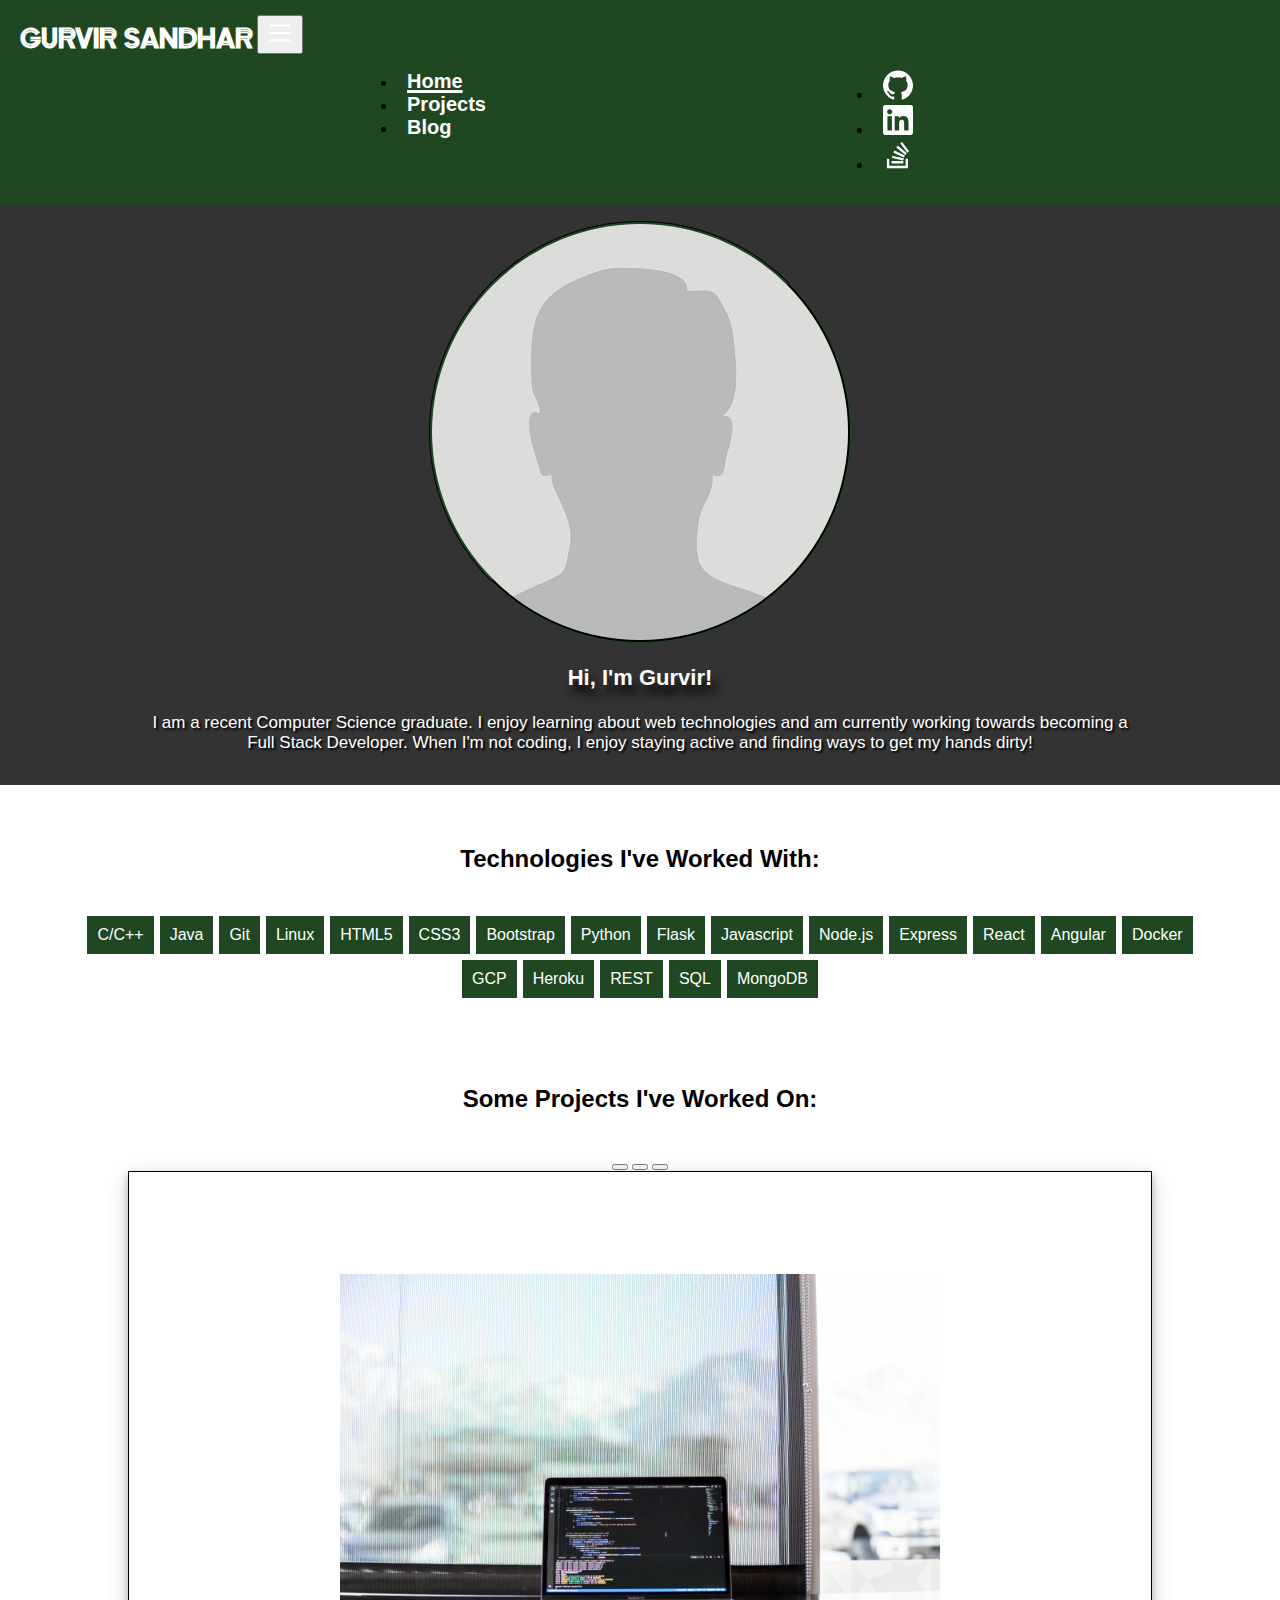
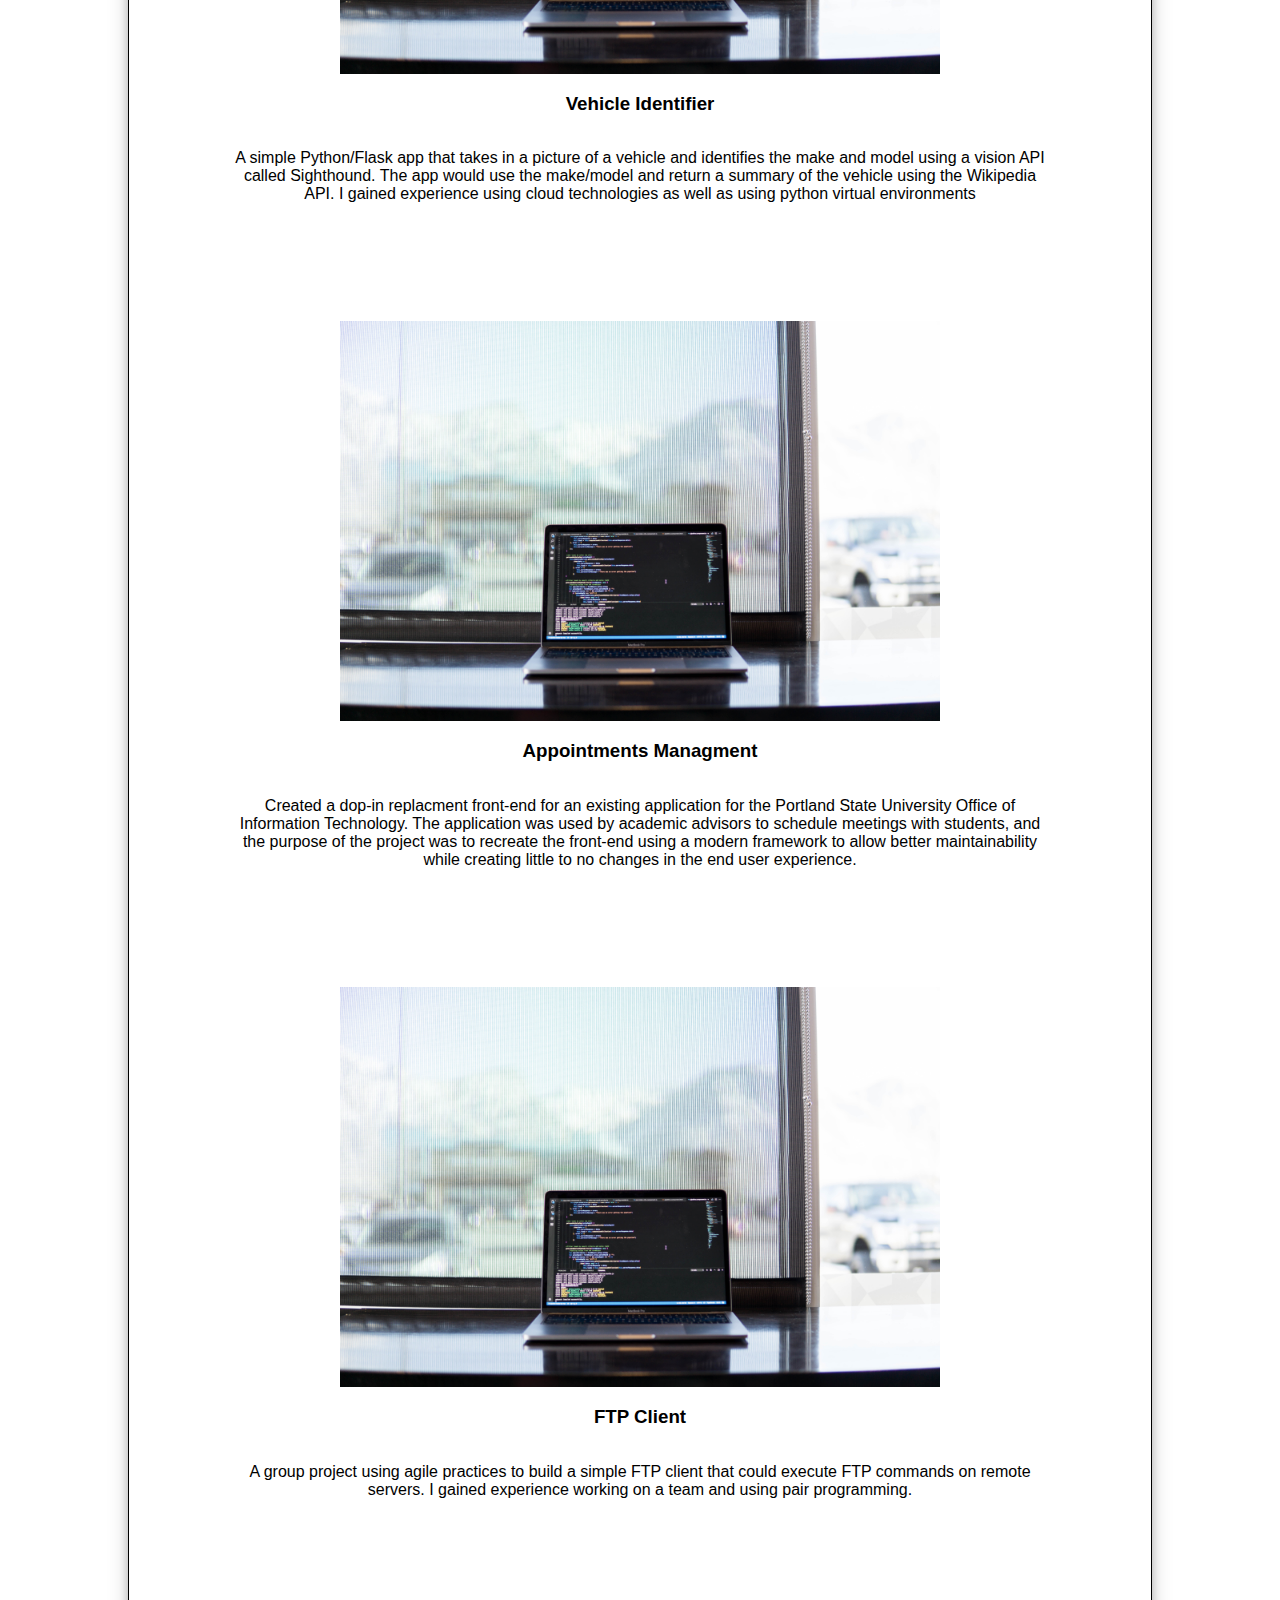
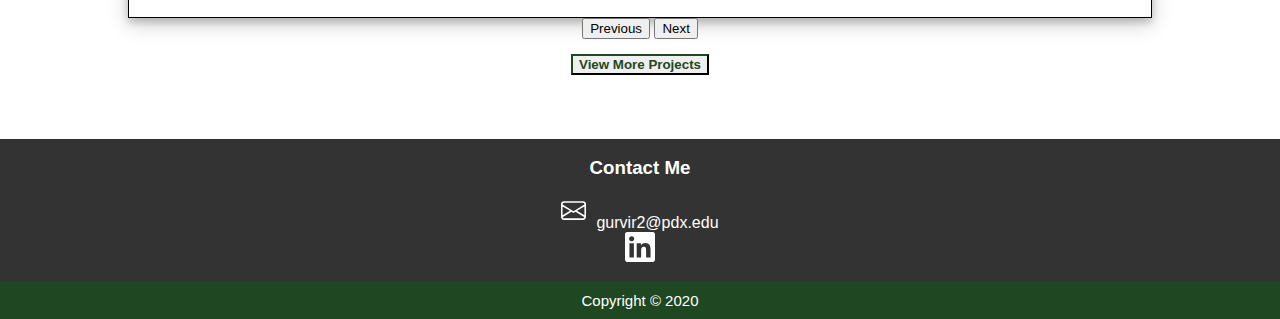
==== index.html @ d4942143 "added placeholder to blog, re-added project link but made it jump to projects section instead of hav" ====
<!DOCTYPE html>
<html lang="en">
<head>
    <meta charset="UTF-8">
    <meta http-equiv="X-UA-Compatible" content="IE=edge">
    <meta name="viewport" content="width=device-width, initial-scale=1.0">
    <link href="https://cdn.jsdelivr.net/npm/bootstrap@5.0.2/dist/css/bootstrap.min.css" rel="stylesheet" integrity="sha384-EVSTQN3/azprG1Anm3QDgpJLIm9Nao0Yz1ztcQTwFspd3yD65VohhpuuCOmLASjC" crossorigin="anonymous">
    <link rel="preconnect" href="https://fonts.googleapis.com">
    <link rel="preconnect" href="https://fonts.gstatic.com" crossorigin>
    <link href="https://fonts.googleapis.com/css2?family=Zen+Tokyo+Zoo&display=swap" rel="stylesheet"> 
    <link rel="shortcut icon" type="image/png" href="images/flavicon.png"/>
    <link href="styles.css" rel="stylesheet">
    <title>Gurvir's Portfolio</title>
</head>
<body>
    <header id="navbar-container">
        <nav class="navbar navbar-expand-md">
            <a class="navbar-brand" id="brand">GURVIR SANDHAR</a>
            <button
                class="navbar-toggler"
                type="button"
                data-bs-toggle="collapse"
                data-bs-target="#toggleMobileMenu"
                aria-controls="toggleMobileMenu"
                aria-expanded="false"
                aria-label="Toggle Navigation"
            >
                <span class="navbar-toggler-icon">
                    <svg xmlns="http://www.w3.org/2000/svg" width="30" height="30" fill="currentColor" class="bi bi-list" viewBox="0 0 16 16">
                        <path fill-rule="evenodd" d="M2.5 12a.5.5 0 0 1 .5-.5h10a.5.5 0 0 1 0 1H3a.5.5 0 0 1-.5-.5zm0-4a.5.5 0 0 1 .5-.5h10a.5.5 0 0 1 0 1H3a.5.5 0 0 1-.5-.5zm0-4a.5.5 0 0 1 .5-.5h10a.5.5 0 0 1 0 1H3a.5.5 0 0 1-.5-.5z"/>
                    </svg>
                </span>
            </button>
            <div class="collapse navbar-collapse ul-container" id="toggleMobileMenu">
                <ul class="navbar-nav text-center">
                    <li>
                        <a class="nav-link" style="text-decoration: underline; text-decoration-thickness: 3px;" href="index.html">Home</a>
                    </li>
                    <li>
                        <a class="nav-link" href="#jumpToProjects">Projects</a>
                    </li>
                    <li>
                        <a class="nav-link" href="blog.html">Blog</a>
                    </li>
                </ul>
                <ul class="navbar-nav text-center logos">
                    <li>
                        <a href="http://github.com/gurvir-sandhar" target="_blank">
                            <img src="images/github.svg" onmouseover="this.src='images/github-hover.svg';" onmouseout="this.src='images/github.svg';" alt="github logo" height="30" width="30" title="Github: gurvir-sandhar">
                        </a>
                    </li>
                    <li>
                        <a href="http://linkedin.com/in/gurvir-sandhar-12a7a48a" target="_blank">
                            <img src="images/linkedin.svg" onmouseover="this.src='images/linkedin-hover.svg';" onmouseout="this.src='images/linkedin.svg';" alt="linkedin logo" height="30" width="30" title="LinkedIn: gurvir-sandhar-12a7a48a">
                        </a>
                    </li>
                    <li>
                        <a href="https://stackoverflow.com/users/13662310/rivrug" target="_blank">
                            <img src="images/stackoverflow.svg" onmouseover="this.src='images/stackoverflow-hover.svg';" onmouseout="this.src='images/stackoverflow.svg';" alt="stackoverflow logo" height="30" width="30" title="StackOverflow: users/13662310/rivrug">
                        </a>
                    </li>
                </ul>
            </div>
        </nav>
    </header>
    <section class="about">
        <div class="about-container">
            <img id="pfp" src="images/temp.jpg" class="img-fluid" alt="Picture of myself">
        <div class="bio">
            <p class="p1">Hi, I'm Gurvir!</p>
            <p class="p2">I am a recent Computer Science graduate. 
            I enjoy learning about web technologies and am currently working towards becoming a Full Stack Developer.
            When I'm not coding, I enjoy staying active and finding ways to get my hands dirty!
            </p>
        </div>
        </div>
    </section>
    <section class="tech">
        <h2 class="section-title">Technologies I've Worked With:</h2>
        <div class="tech-container">
            <div>C/C++</div>
            <div>Java</div>
            <div>Git</div>
            <div>Linux</div>
            <div>HTML5</div>
            <div>CSS3</div>
            <div>Bootstrap</div>
            <div>Python</div>
            <div>Flask</div>
            <div>Javascript</div>
            <div>Node.js</div>
            <div>Express</div>
            <div>React</div>
            <div>Angular</div>
            <div>Docker</div>
            <div>GCP</div>
            <div>Heroku</div>
            <div>REST</div>
            <div>SQL</div>
            <div>MongoDB</div>
        </div>
    </section>
    <section class="projects">
        <a id="jumpToProjects"></a>
        <h2 class="section-title">Some Projects I've Worked On:</h2>
        <div id="project-carousel" class="carousel carousel-dark slide" data-interval="false">
            <div class="carousel-indicators">
                <button type="button" data-bs-target="project-carousel" data-bs-slide-to="0" class="active" aria-current="true" aria-label="Project 1"></button>
                <button type="button" data-bs-target="project-carousel" data-bs-slide-to="1" aria-label="Project 2"></button>
                <button type="button" data-bs-target="project-carousel" data-bs-slide-to="2" aria-label="Project 3"></button>
            </div>
            <div class="carousel-inner">
                <div class="carousel-item active">
                    <div class="carousel-project">
                        <img src="images/maxwell-nelson-taiuG8CPKAQ-unsplash.jpg" class="img-fluid" width="600" height="400" alt="...">
                        <h3>Vehicle Identifier</h3>
                        <p>A simple Python/Flask app that takes in a picture of a vehicle and identifies the make and model using
                            a vision API called Sighthound. The app would use the make/model and return a summary of the vehicle using
                            the Wikipedia API. I gained experience using cloud technologies as well as using python virtual environments
                        </p>
                    </div>
                </div>
                <div class="carousel-item">
                    <div class="carousel-project">
                        <img src="images/maxwell-nelson-taiuG8CPKAQ-unsplash.jpg" class="img-fluid" width="600" height="400" alt="...">
                        <h3>Appointments Managment</h3>
                        <p>Created a dop-in replacment front-end for an existing application for the Portland State University Office of Information
                            Technology. The application was used by academic advisors to schedule meetings with students, and
                            the purpose of the project was to recreate the front-end using a modern framework to allow better maintainability while creating little to no changes
                            in the end user experience.
                        </p>
                    </div>
                </div>
                <div class="carousel-item">
                    <div class="carousel-project">
                        <img src="images/maxwell-nelson-taiuG8CPKAQ-unsplash.jpg" class="img-fluid" width="600" height="400" alt="...">
                        <h3>FTP Client</h3>
                        <p>A group project using agile practices to build a simple FTP client that could execute FTP commands on remote
                            servers. I gained experience working on a team and using pair programming.
                        </p>
                    </div>
                </div>
            </div>
            <button class="carousel-control-prev" type="button" data-bs-target="#project-carousel" data-bs-slide="prev">
                <span class="carousel-control-prev-icon" aria-hidden="true"></span>
                <span class="visually-hidden">Previous</span>
            </button>
            <button class="carousel-control-next" type="button" data-bs-target="#project-carousel" data-bs-slide="next">
                <span class="carousel-control-next-icon" aria-hidden="true"></span>
                <span class="visually-hidden">Next</span>
            </button>
        </div>
        <button type="button" class="btn btn-light"><a href="projects.html">View More Projects</a></button>
    </section>
    <section class="contact">
        <h3>Contact Me</h3>
        <div class="email">
            <svg xmlns="http://www.w3.org/2000/svg" width="25" height="25" fill="currentColor" class="bi bi-envelope" viewBox="0 0 16 16">
                <path d="M0 4a2 2 0 0 1 2-2h12a2 2 0 0 1 2 2v8a2 2 0 0 1-2 2H2a2 2 0 0 1-2-2V4zm2-1a1 1 0 0 0-1 1v.217l7 4.2 7-4.2V4a1 1 0 0 0-1-1H2zm13 2.383-4.758 2.855L15 11.114v-5.73zm-.034 6.878L9.271 8.82 8 9.583 6.728 8.82l-5.694 3.44A1 1 0 0 0 2 13h12a1 1 0 0 0 .966-.739zM1 11.114l4.758-2.876L1 5.383v5.73z"/>
            </svg>
            <p>gurvir2@pdx.edu</p>
        </div>
        <a href="http://linkedin.com/in/gurvir-sandhar-12a7a48a" target="_blank">
            <img src="images/linkedin.svg" onmouseover="this.src='images/linkedin-hover.svg';" onmouseout="this.src='images/linkedin.svg';" alt="linkedin logo" height="30" width="30" title="LinkedIn: gurvir-sandhar-12a7a48a">
        </a>

    </section>
    <section class="footer">
        <p>Copyright &copy 2020</p>
    </section>
    
    <script src="https://cdn.jsdelivr.net/npm/bootstrap@5.0.2/dist/js/bootstrap.bundle.min.js" integrity="sha384-MrcW6ZMFYlzcLA8Nl+NtUVF0sA7MsXsP1UyJoMp4YLEuNSfAP+JcXn/tWtIaxVXM" crossorigin="anonymous"></script>
</body>
</html>
---- styles.css ----
* {
    font-family: 'Open Sans', 'Helvetica Neue', sans-serif;
}

body {
    margin: 0;
}

/*---------------------NavBar---------------------*/
#navbar-container {
    background-color: #1f4722;
    padding: 5px 20px;
}

#brand {
    font-family: 'Zen Tokyo Zoo', cursive;
    font-size: 24px;
    font-weight: bold;
    color: white;
    margin: 0;
    padding: 0;
}

.navbar {
    padding: 10px 0px;
}

.navbar a {
    color: white;
    font-size: 20px;
    font-weight: bold;
    padding: 0px 10px;
    text-decoration: none;
}

.navbar a:hover, .navbar a:active, .navbar a:focus {
    color: gray;
}

.navbar-toggler-icon {
    color: white;
}

.navbar-toggler-icon:hover {
    color: gray
}

.navbar-toggler:focus,
.navbar-toggler:active,
.navbar-toggler-icon:focus {
    border: none;
    outline: none;
    box-shadow: none;
}

.ul-container {
    display: flex;
    flex-direction: column;
}

.logos {
    flex-direction: row;
}

/*---------------------About---------------------*/
.about, .contact {
    background-color: rgba(0,0,0, 80%);
}

.about img {
    border-radius: 50%;
    border-color: #1f4722;
    border-style: groove;
}

.about-container {
    display: flex;
    flex-direction: column;
    flex-wrap: wrap;
    justify-content: center;
    align-items: center;
    color: white;
    margin: 0% 10%;
    padding: 15px;
    text-align: center;
}

.p1 {
    font-size: 22px;
    font-weight: bold;
    text-shadow: 5px 10px 8px black;
}

.p2 {
    font-size: 17px;
    text-shadow: 2px 2px 2px black;
}


/*-----------------------Tech-----------------------*/
.section-title {
    text-align: center;
    font-weight: bold;
    padding-bottom: 20px;
}

.tech-container {
    display: flex;
    flex-flow: row wrap;
    justify-content: center;
    padding: 0px 70px;
    
}

.tech-container div{
    background-color: #1f4722;
    color: white;
    padding: 10px;
    border-style: solid;
    border-color: white
}

.tech-container div:hover {
    color: gray;
}

.tech {
    padding-top: 40px;
}

/*---------------------Projects---------------------*/
.projects{
    padding: 5% 10%;
    text-align: center;
}
.carousel-inner {
    border: solid thin black;
    box-shadow: 0 4px 8px 0 rgba(0, 0, 0, 0.2), 0 6px 20px 0 rgba(0, 0, 0, 0.19);
}

.carousel-project {
    margin: 10%;
    display: flex;
    flex-direction: column;
    text-align: center;
    justify-content: center;
    align-items: center;
}

.btn-light {
    border-color: #1f4722;
    align-items: center;
    color:#1f4722;
    font-weight: bold;
    margin-top: 15px;
}

.btn-light a {
    color:#1f4722;
    text-decoration: none;
}

/*---------------------Footer---------------------*/
.bi-envelope {
    color: white;
    margin-right: 10px;
}

.contact * {
    color: white;
}

.contact {
    display: flex;
    flex-direction: column;
    justify-content: center;
    align-items: center;
}

.contact a {
    margin-bottom: 16px;
}

.email {
    display: flex;
    flex-direction: row;
}

.email p {
    margin-bottom: 0;
}

.footer {
    display: flex;
    justify-content: center;
    align-items: center;
    color: white;
    background-color: #1f4722;
    bottom: 0;   
}

.footer p {
    font-size: 15px;
    margin: 10px;
}



/*---------------------MediaQueries---------------------*/
@media screen and (max-width: 400px) {
    body {
        min-width: 400px;
    }
}

@media screen and (min-width: 768px) {
    .ul-container {
        flex-direction: row;
        justify-content: space-evenly;
    }
}
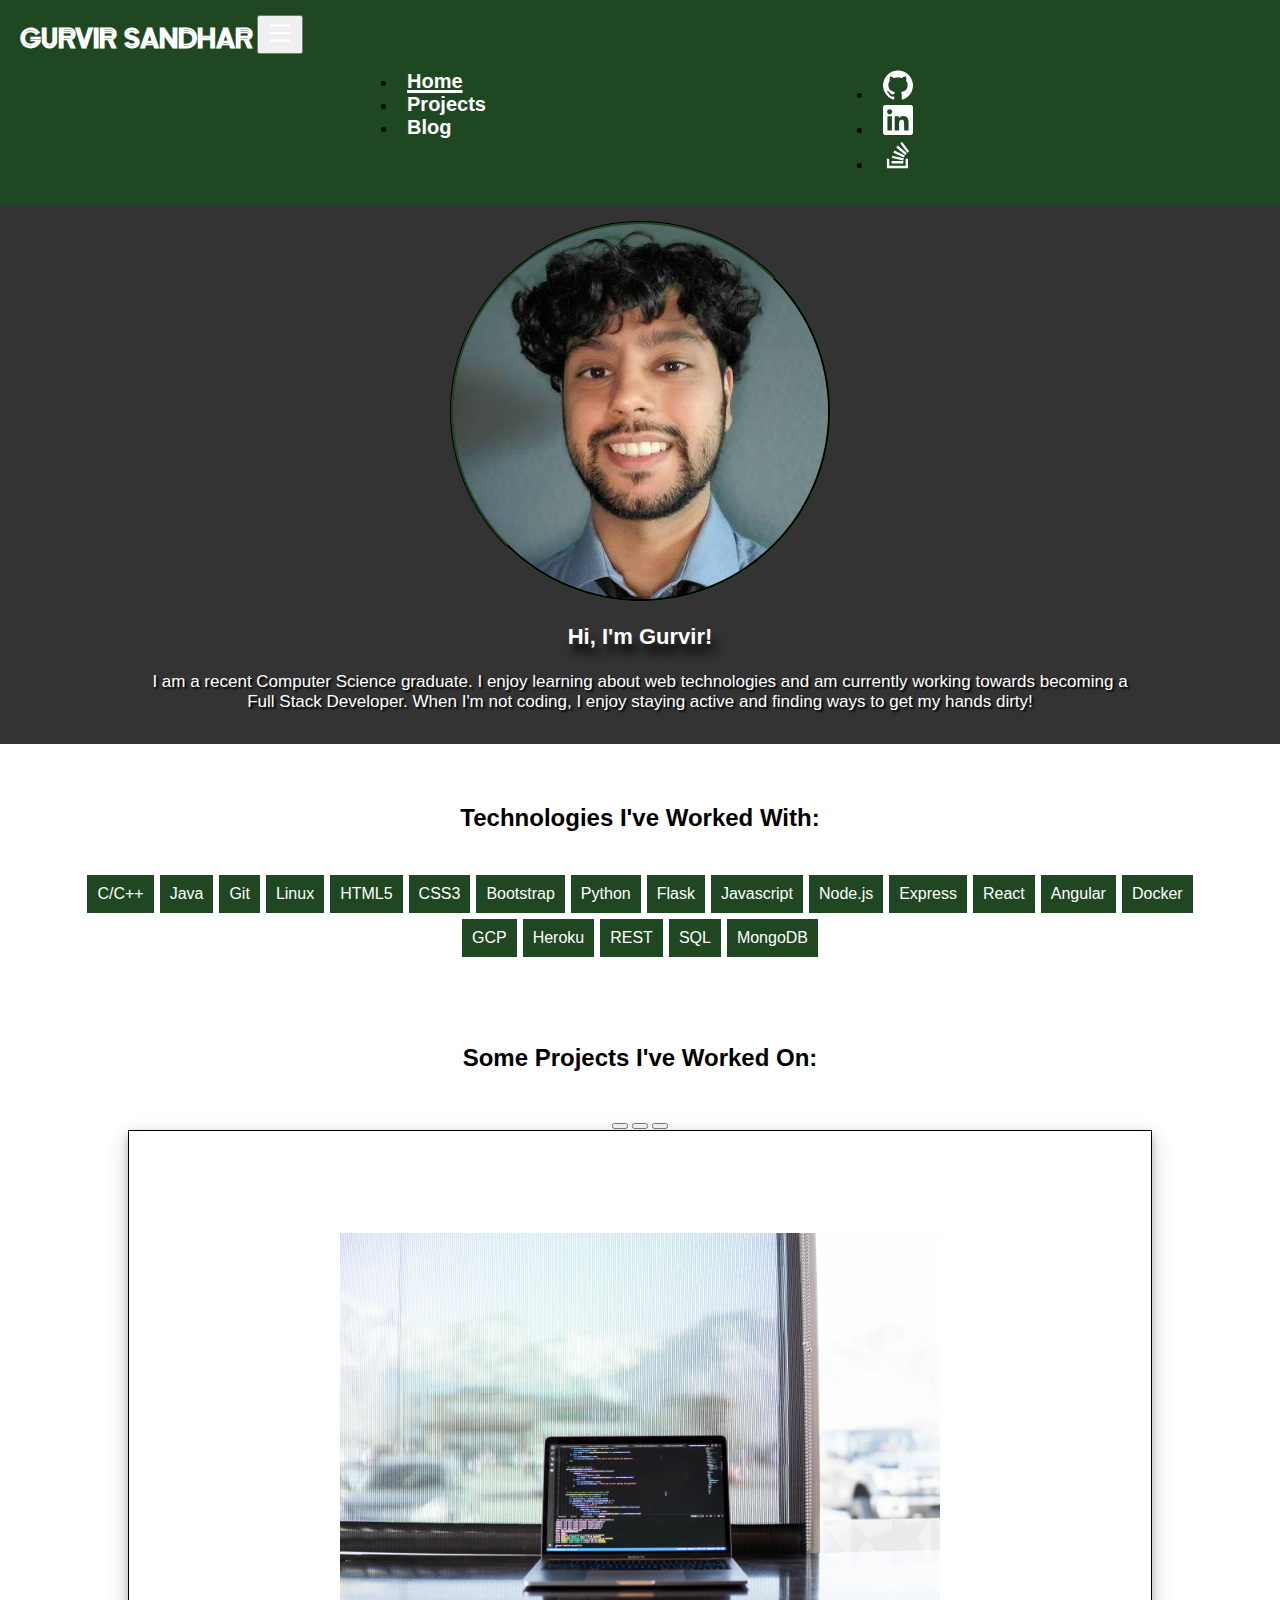
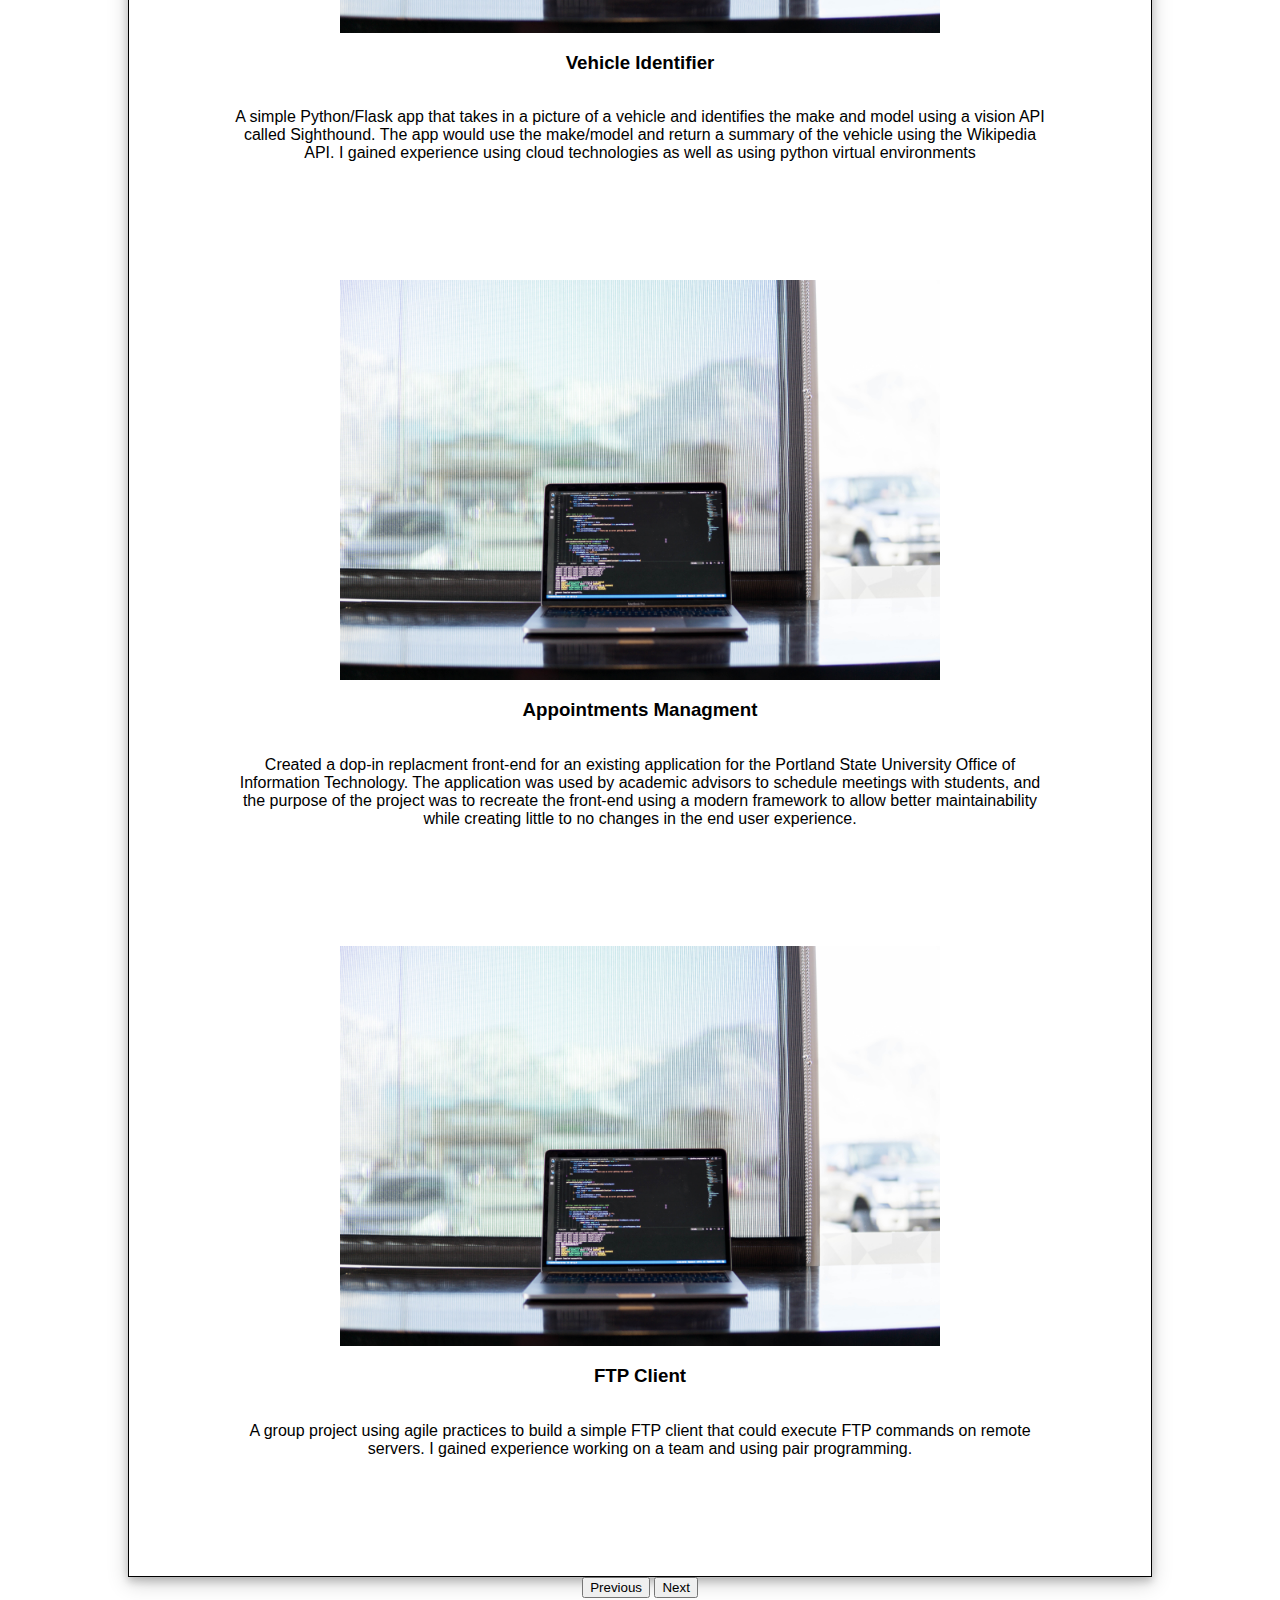
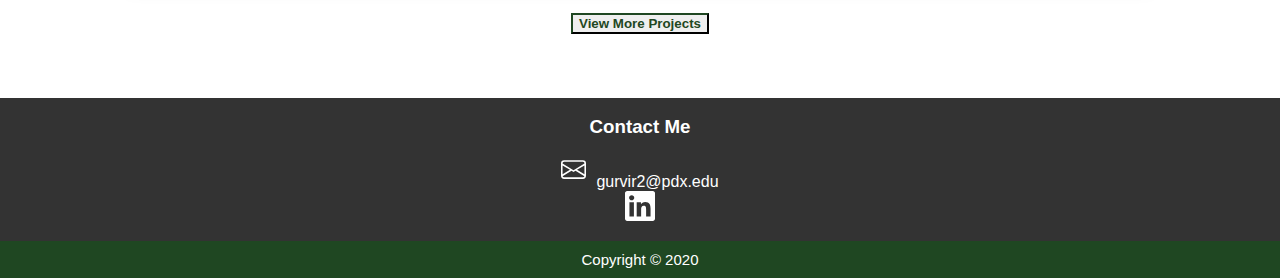
==== commit 119b2b52: "fixed project button and pfp link" ====
--- a/index.html
+++ b/index.html
@@ -65,7 +65,7 @@
     </header>
     <section class="about">
         <div class="about-container">
-            <img id="pfp" src="images/temp.jpg" class="img-fluid" alt="Picture of myself">
+            <img id="pfp" src="images/pfp.jpg" class="img-fluid" alt="Picture of myself">
         <div class="bio">
             <p class="p1">Hi, I'm Gurvir!</p>
             <p class="p2">I am a recent Computer Science graduate. 
@@ -150,7 +150,7 @@
                 <span class="visually-hidden">Next</span>
             </button>
         </div>
-        <button type="button" class="btn btn-light"><a href="projects.html">View More Projects</a></button>
+        <button type="button" class="btn btn-light"><a href="https://github.com/Gurvir-Sandhar?tab=repositories">View More Projects</a></button>
     </section>
     <section class="contact">
         <h3>Contact Me</h3>
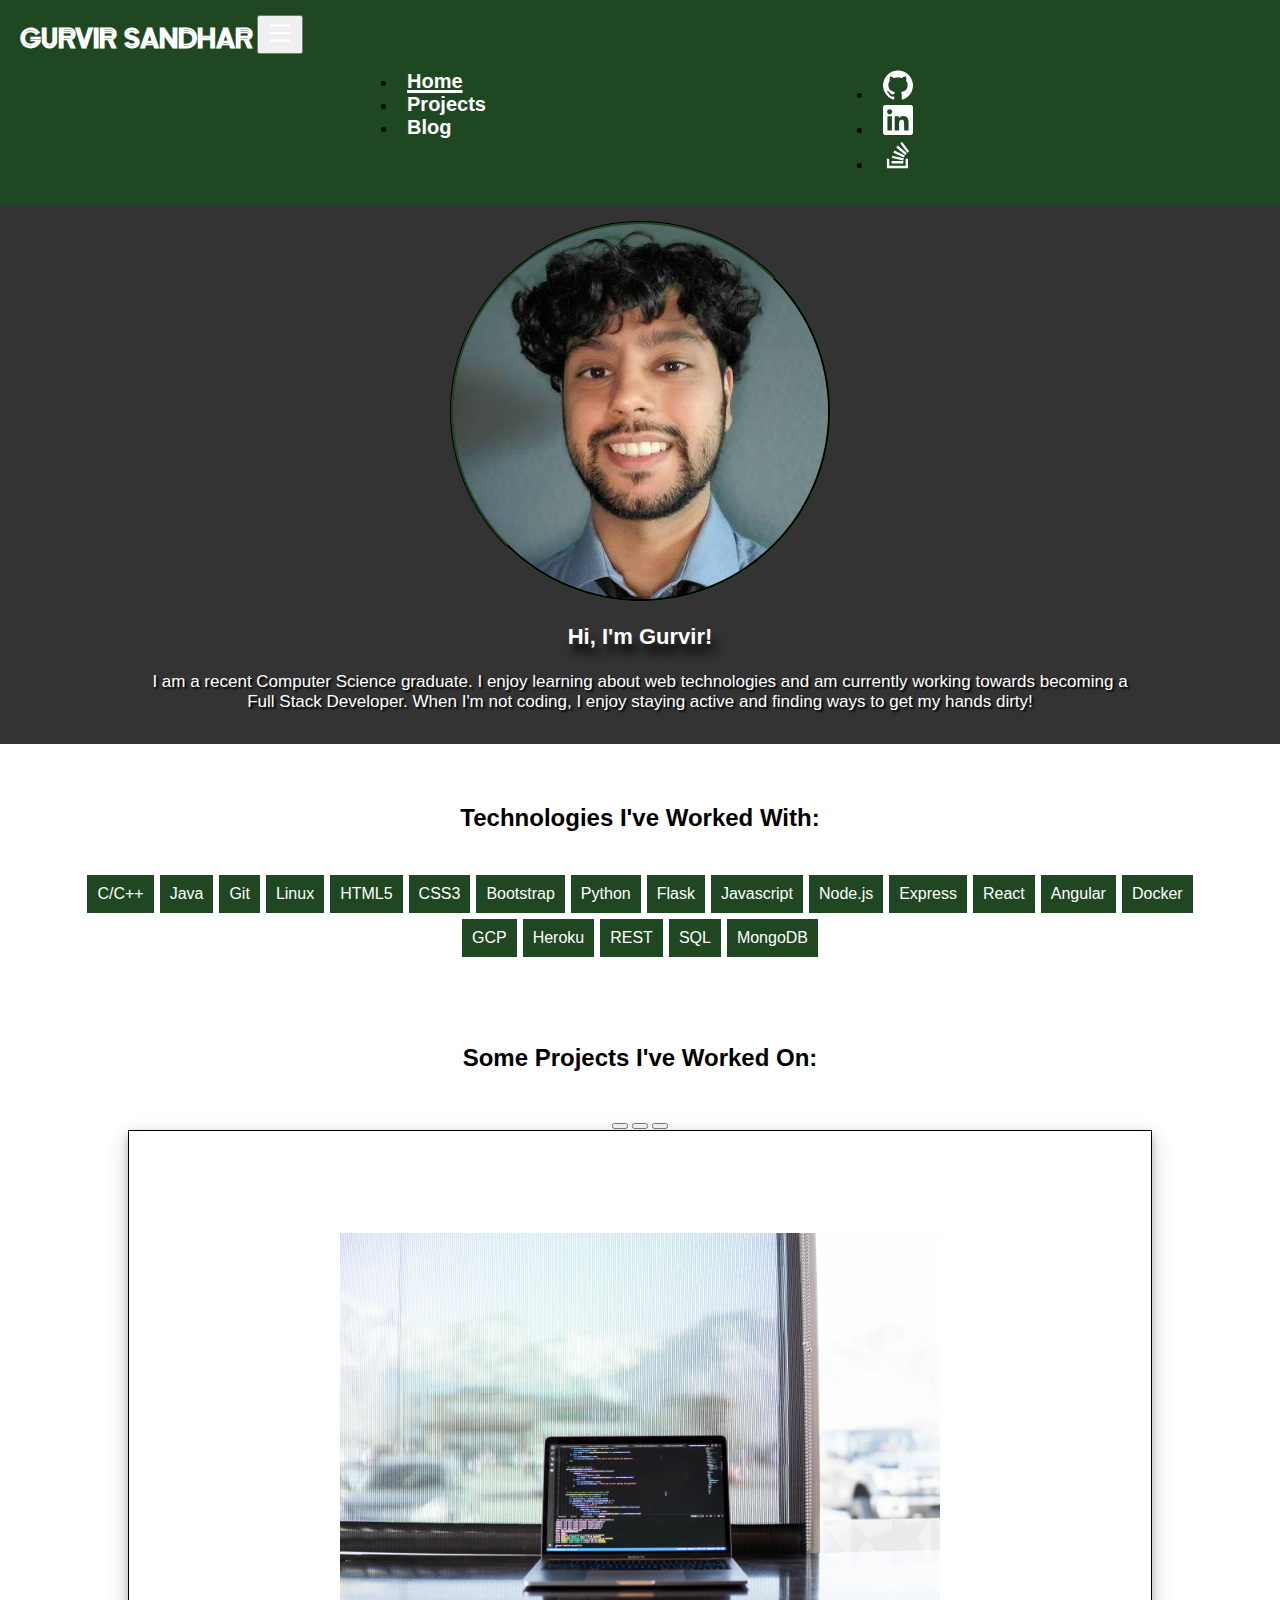
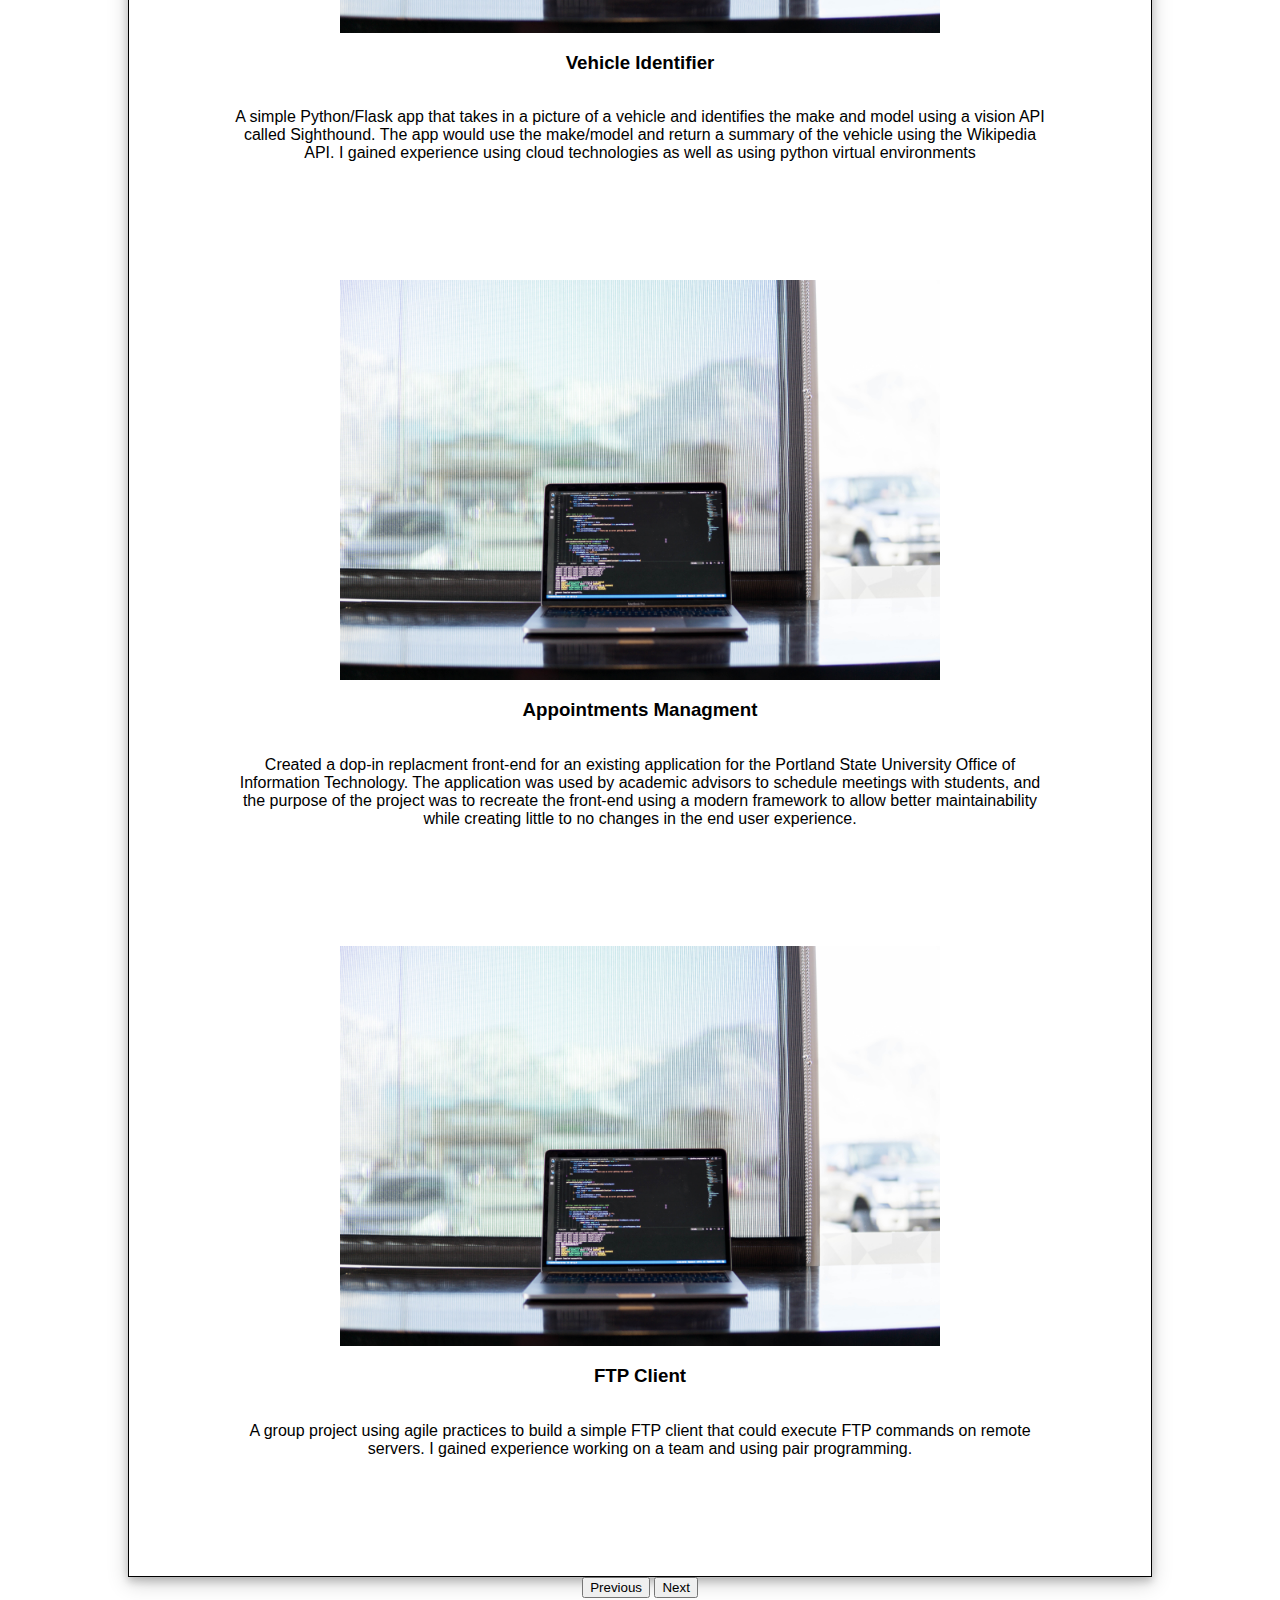
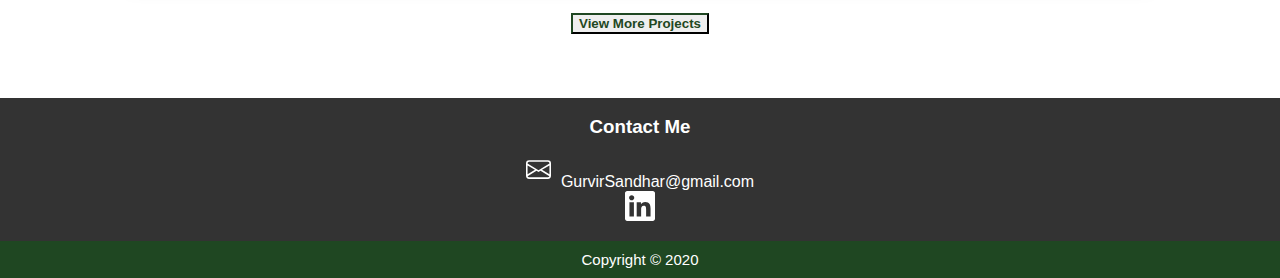
==== commit d127a088: "changed email" ====
--- a/index.html
+++ b/index.html
@@ -158,7 +158,7 @@
             <svg xmlns="http://www.w3.org/2000/svg" width="25" height="25" fill="currentColor" class="bi bi-envelope" viewBox="0 0 16 16">
                 <path d="M0 4a2 2 0 0 1 2-2h12a2 2 0 0 1 2 2v8a2 2 0 0 1-2 2H2a2 2 0 0 1-2-2V4zm2-1a1 1 0 0 0-1 1v.217l7 4.2 7-4.2V4a1 1 0 0 0-1-1H2zm13 2.383-4.758 2.855L15 11.114v-5.73zm-.034 6.878L9.271 8.82 8 9.583 6.728 8.82l-5.694 3.44A1 1 0 0 0 2 13h12a1 1 0 0 0 .966-.739zM1 11.114l4.758-2.876L1 5.383v5.73z"/>
             </svg>
-            <p>gurvir2@pdx.edu</p>
+            <p>GurvirSandhar@gmail.com</p>
         </div>
         <a href="http://linkedin.com/in/gurvir-sandhar-12a7a48a" target="_blank">
             <img src="images/linkedin.svg" onmouseover="this.src='images/linkedin-hover.svg';" onmouseout="this.src='images/linkedin.svg';" alt="linkedin logo" height="30" width="30" title="LinkedIn: gurvir-sandhar-12a7a48a">
@@ -171,4 +171,4 @@
     
     <script src="https://cdn.jsdelivr.net/npm/bootstrap@5.0.2/dist/js/bootstrap.bundle.min.js" integrity="sha384-MrcW6ZMFYlzcLA8Nl+NtUVF0sA7MsXsP1UyJoMp4YLEuNSfAP+JcXn/tWtIaxVXM" crossorigin="anonymous"></script>
 </body>
-</html>+</html>
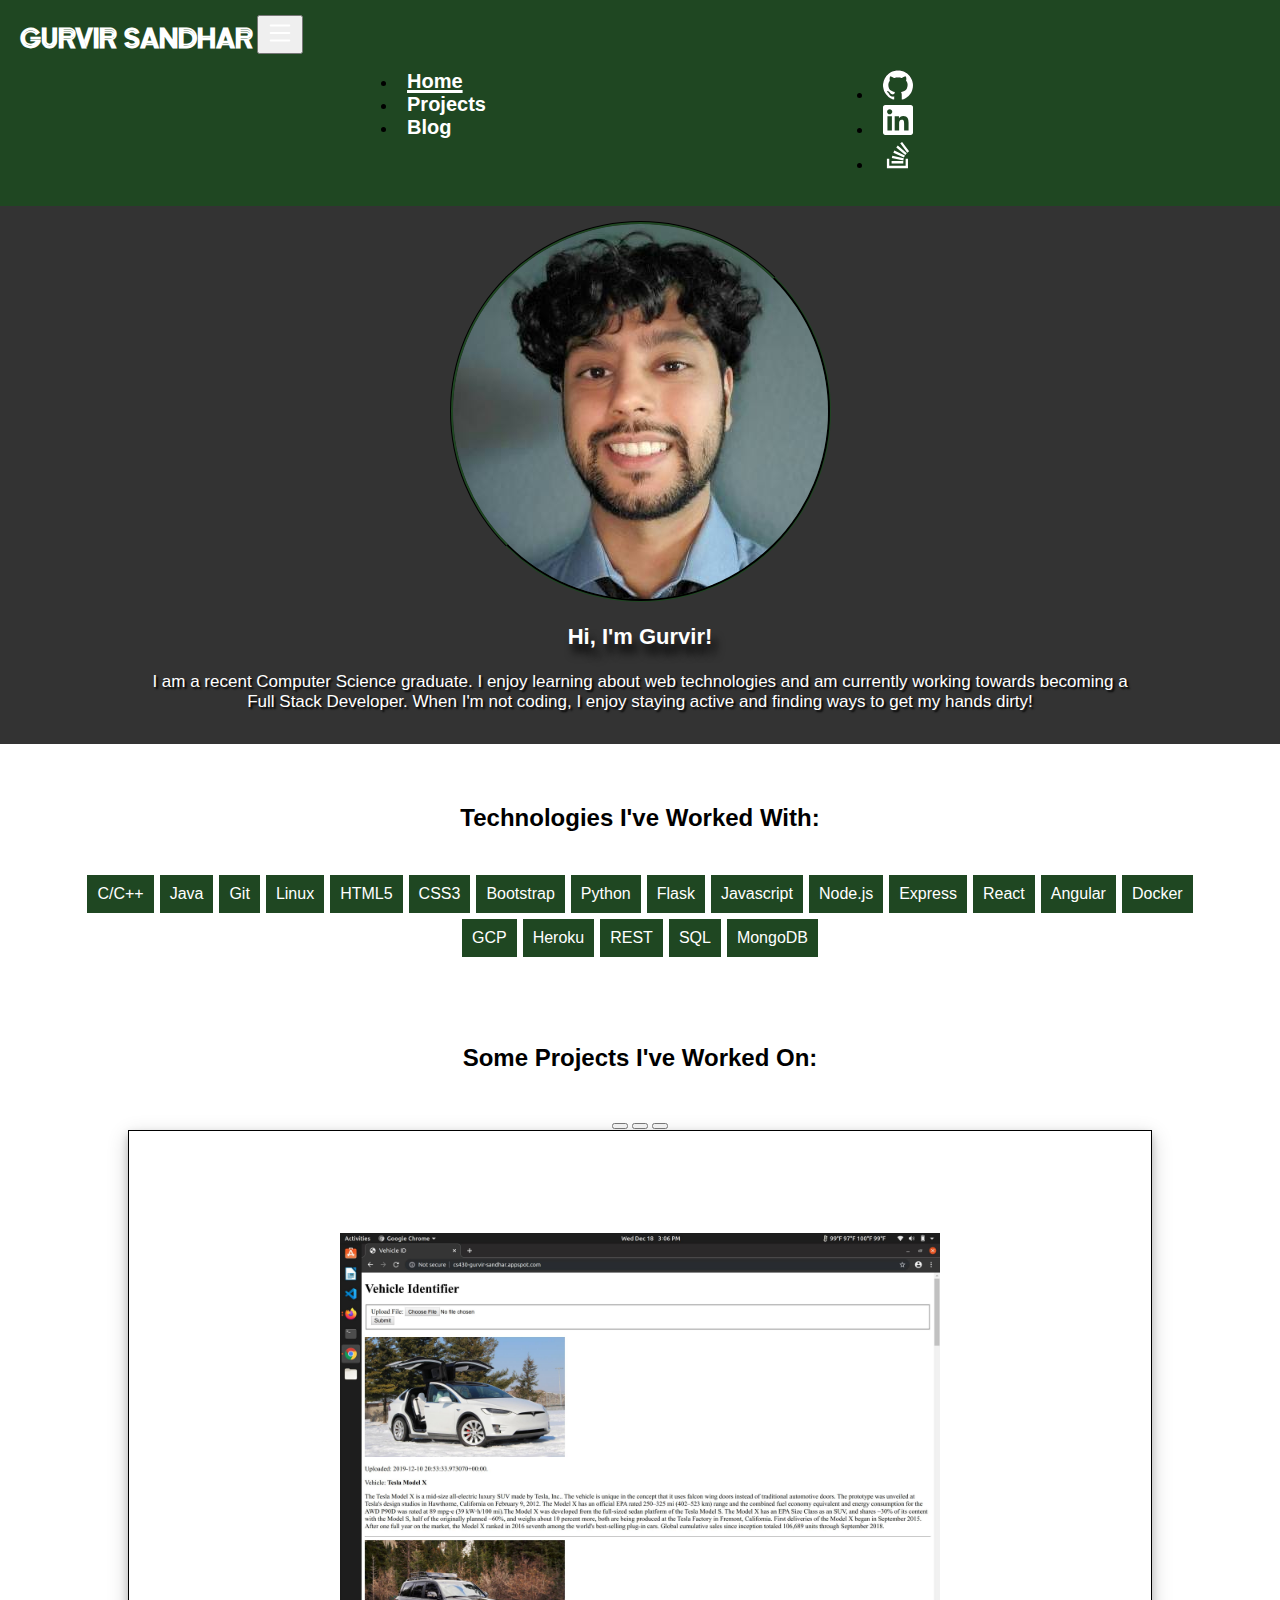
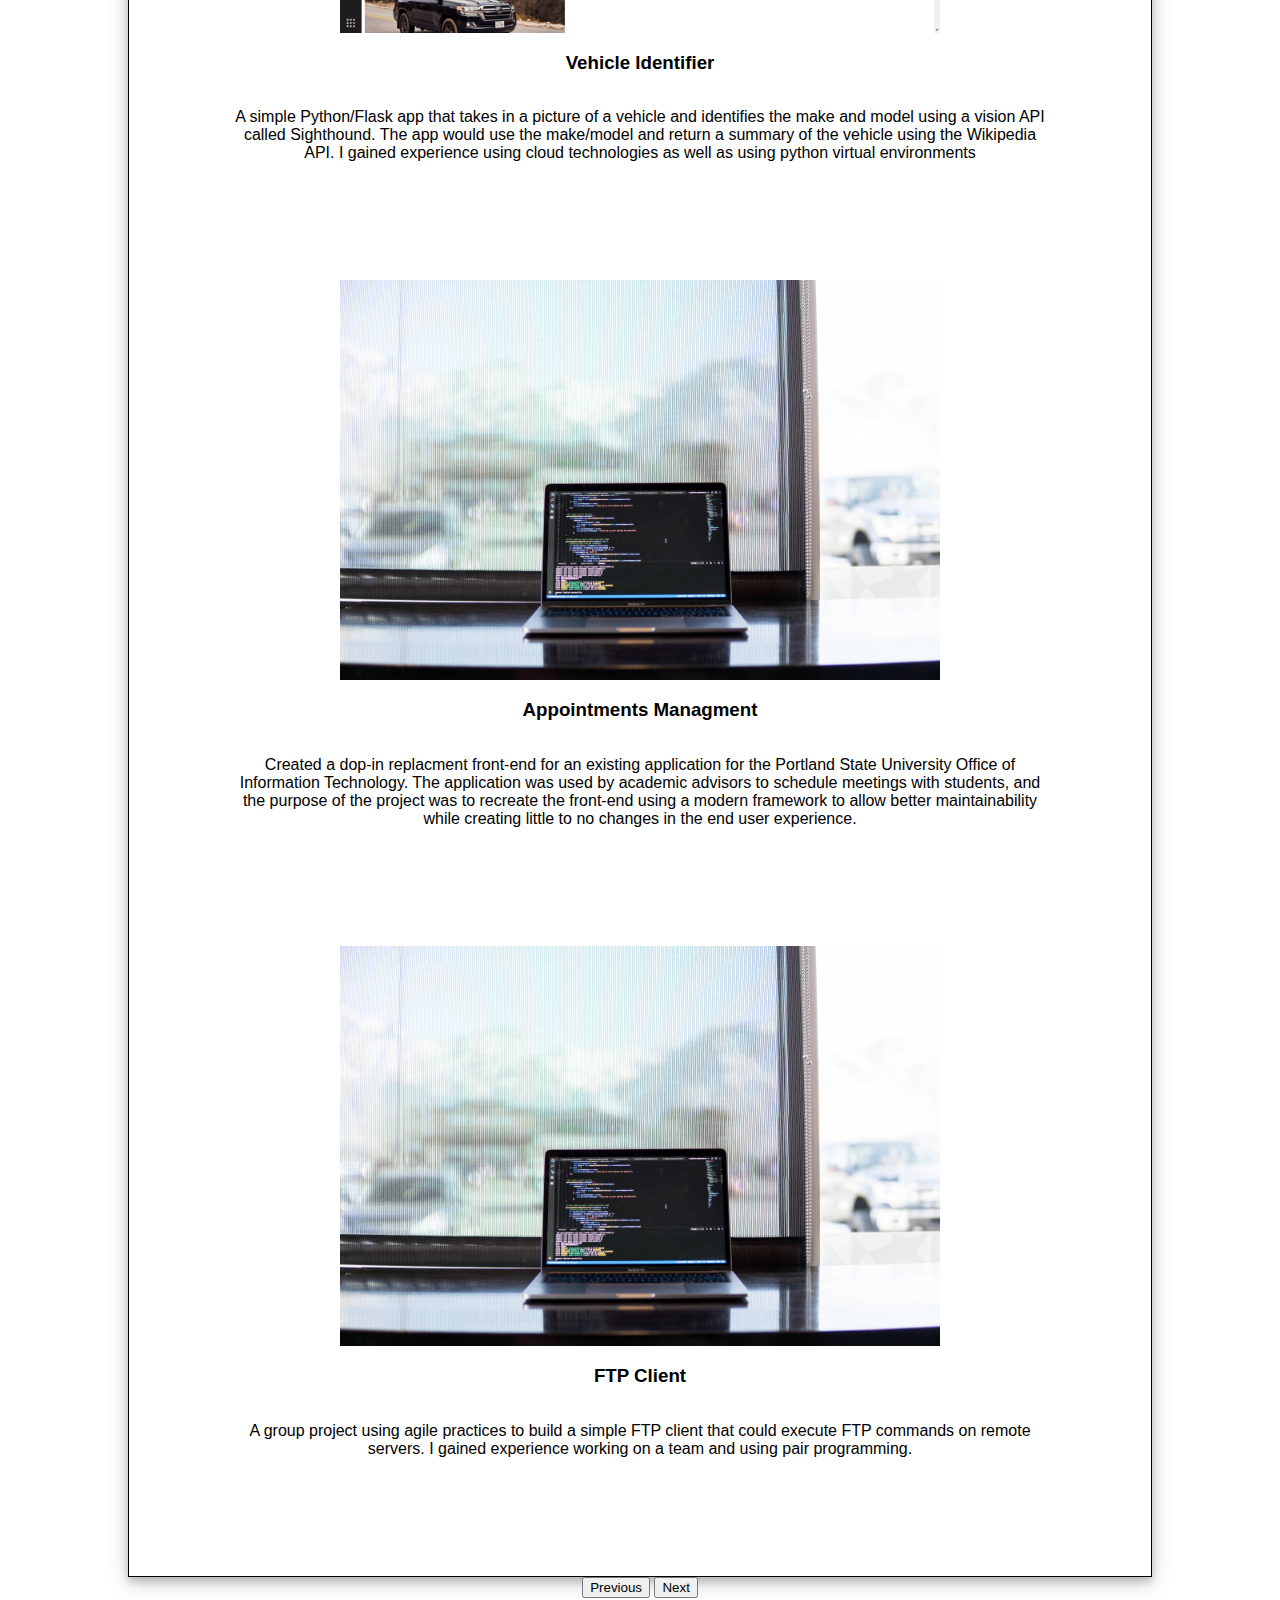
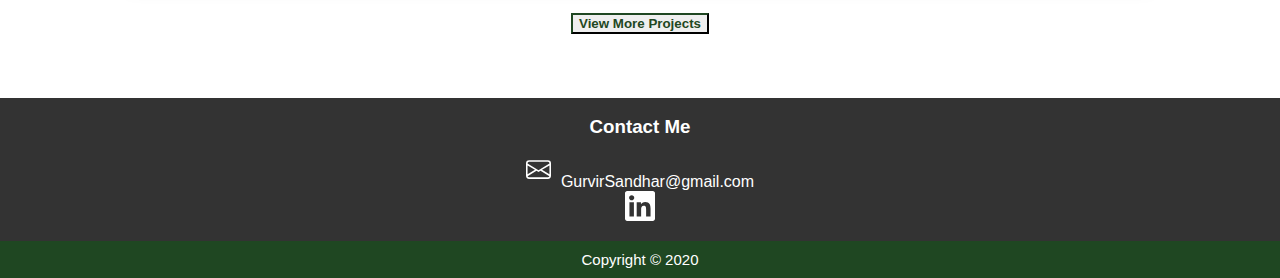
==== commit 22688131: "updated vehicleID pic" ====
--- a/index.html
+++ b/index.html
@@ -112,7 +112,7 @@
             <div class="carousel-inner">
                 <div class="carousel-item active">
                     <div class="carousel-project">
-                        <img src="images/maxwell-nelson-taiuG8CPKAQ-unsplash.jpg" class="img-fluid" width="600" height="400" alt="...">
+                        <img src="images/vehicleID.jpg" class="img-fluid" width="600" height="400" alt="...">
                         <h3>Vehicle Identifier</h3>
                         <p>A simple Python/Flask app that takes in a picture of a vehicle and identifies the make and model using
                             a vision API called Sighthound. The app would use the make/model and return a summary of the vehicle using
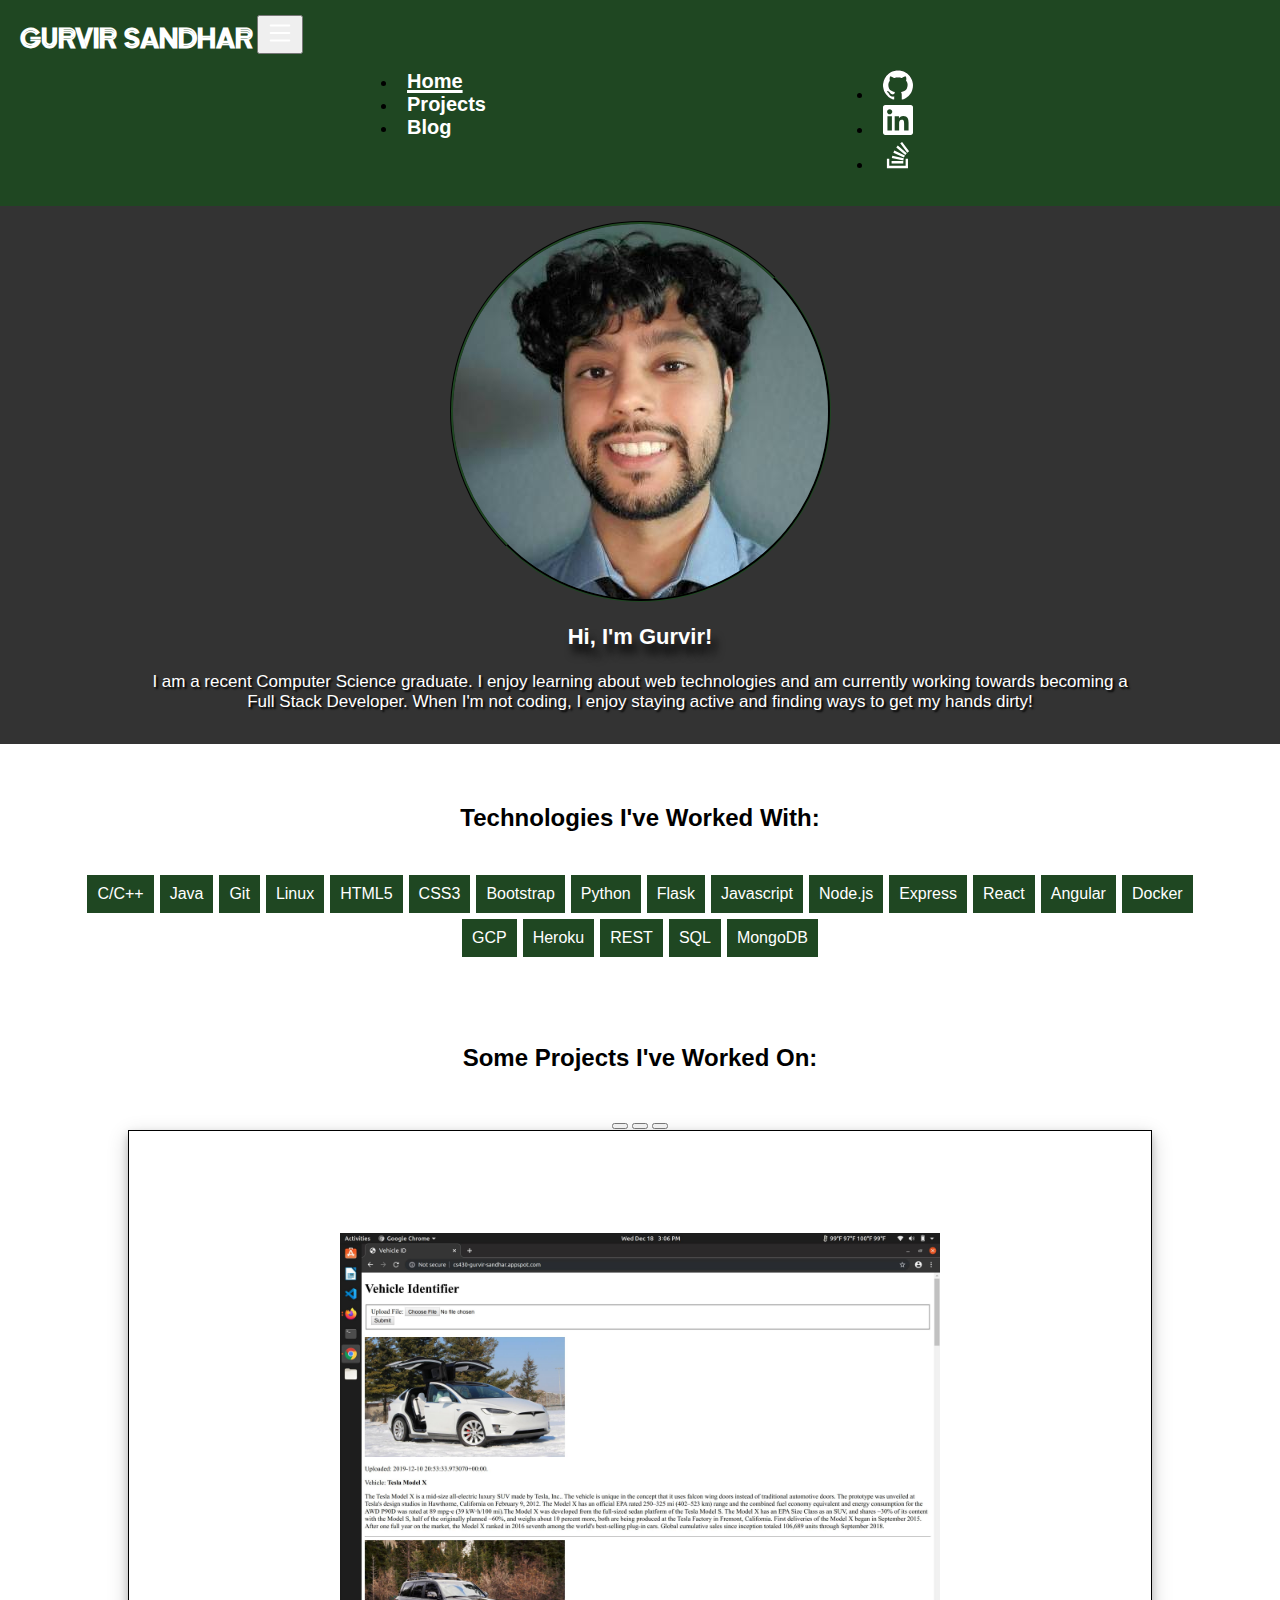
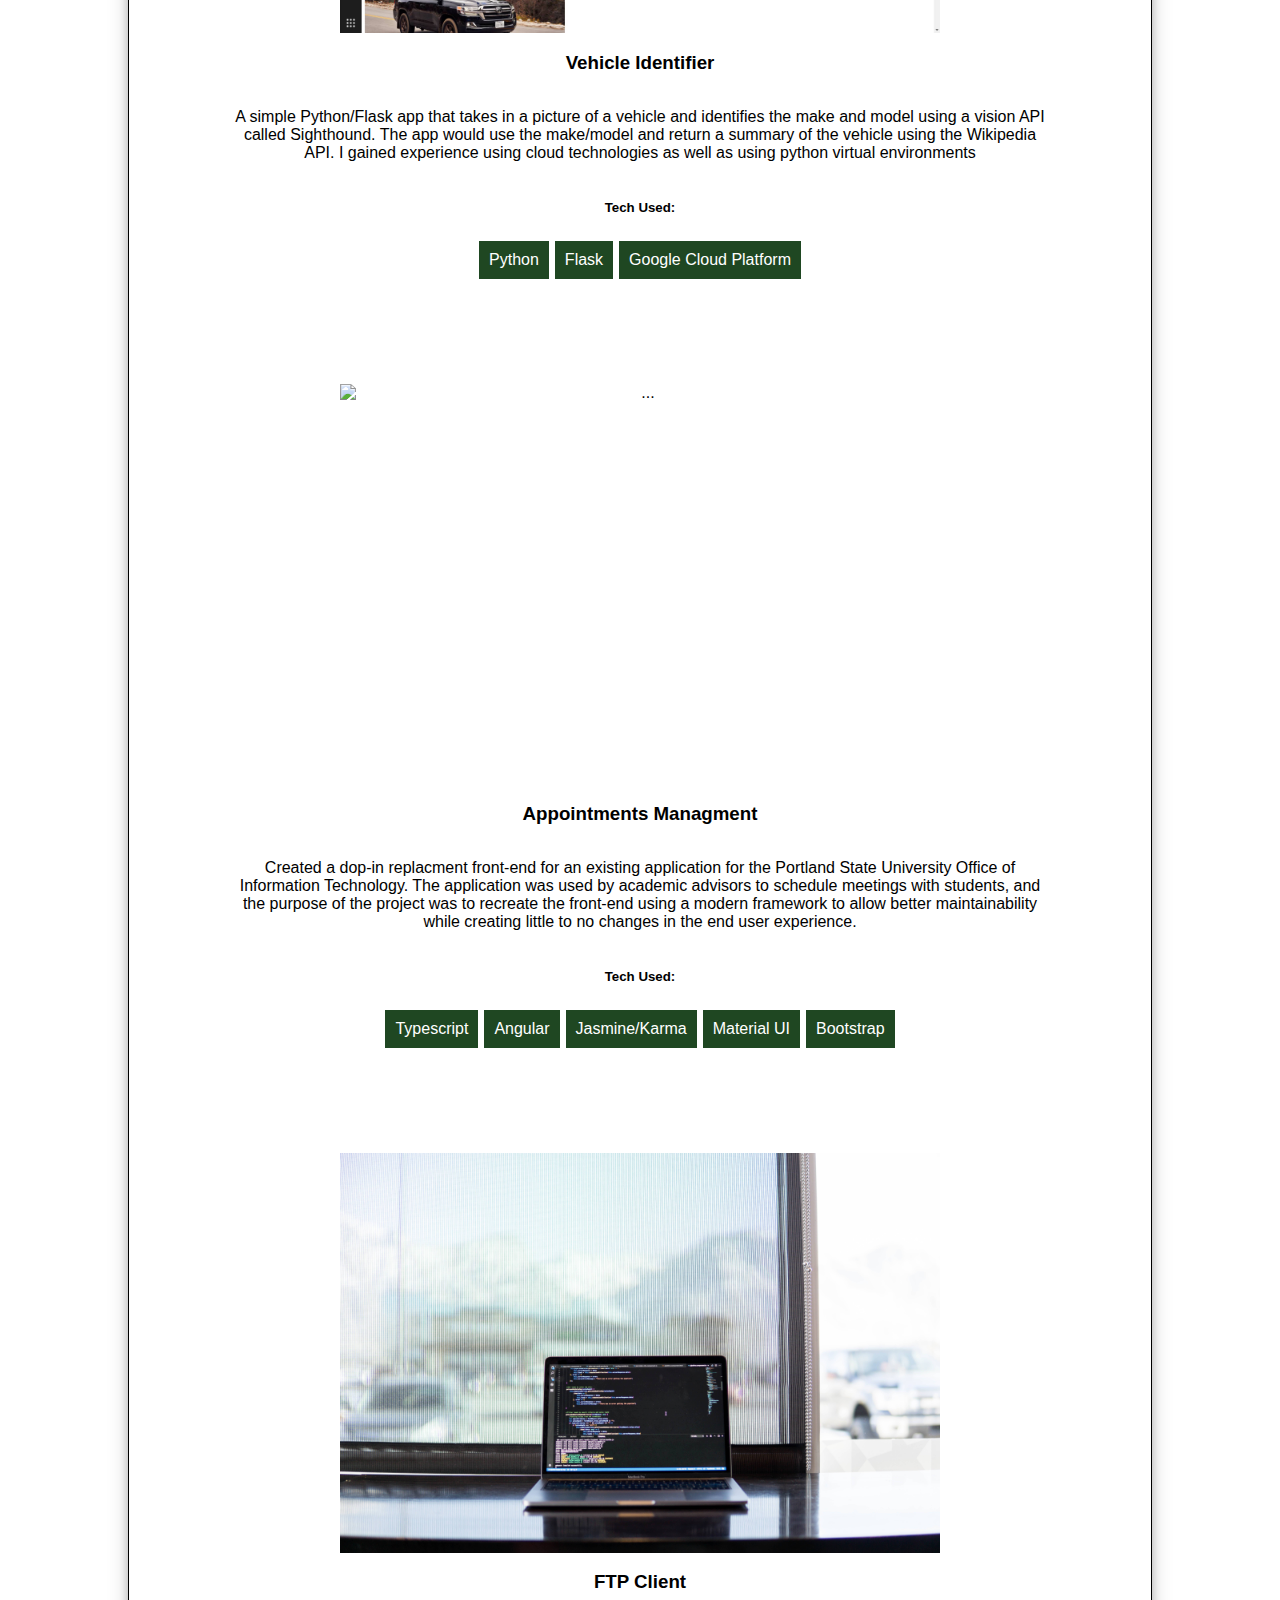
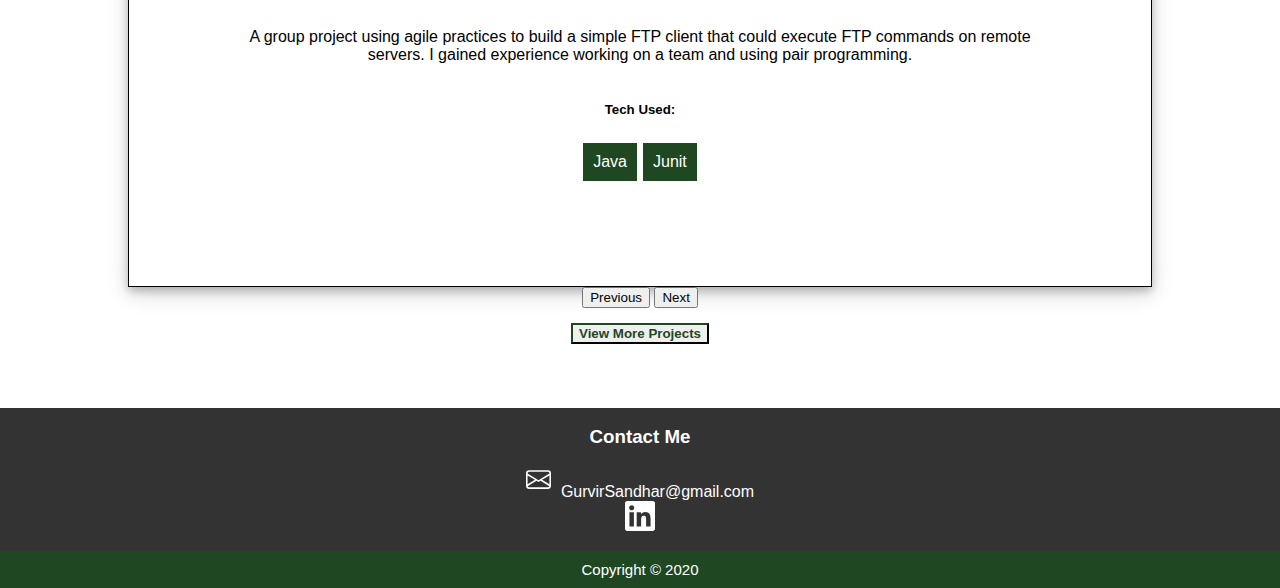
==== commit faa557cb: "added gifs and tech used" ====
--- a/index.html
+++ b/index.html
@@ -118,17 +118,31 @@
                             a vision API called Sighthound. The app would use the make/model and return a summary of the vehicle using
                             the Wikipedia API. I gained experience using cloud technologies as well as using python virtual environments
                         </p>
+                        <h5>Tech Used:</h5>
+                        <div class="tech-container">
+                            <div>Python</div>
+                            <div>Flask</div>
+                            <div>Google Cloud Platform</div>
+                        </div>
                     </div>
                 </div>
                 <div class="carousel-item">
                     <div class="carousel-project">
-                        <img src="images/maxwell-nelson-taiuG8CPKAQ-unsplash.jpg" class="img-fluid" width="600" height="400" alt="...">
+                        <img src="images/appointments.gif" class="img-fluid" width="600" height="400" alt="...">
                         <h3>Appointments Managment</h3>
                         <p>Created a dop-in replacment front-end for an existing application for the Portland State University Office of Information
                             Technology. The application was used by academic advisors to schedule meetings with students, and
                             the purpose of the project was to recreate the front-end using a modern framework to allow better maintainability while creating little to no changes
                             in the end user experience.
                         </p>
+                        <h5>Tech Used:</h5>
+                        <div class="tech-container">
+                            <div>Typescript</div>
+                            <div>Angular</div>
+                            <div>Jasmine/Karma</div>
+                            <div>Material UI</div>
+                            <div>Bootstrap</div>
+                        </div>
                     </div>
                 </div>
                 <div class="carousel-item">
@@ -138,6 +152,11 @@
                         <p>A group project using agile practices to build a simple FTP client that could execute FTP commands on remote
                             servers. I gained experience working on a team and using pair programming.
                         </p>
+                        <h5>Tech Used:</h5>
+                        <div class="tech-container">
+                            <div>Java</div>
+                            <div>Junit</div>
+                        </div>
                     </div>
                 </div>
             </div>
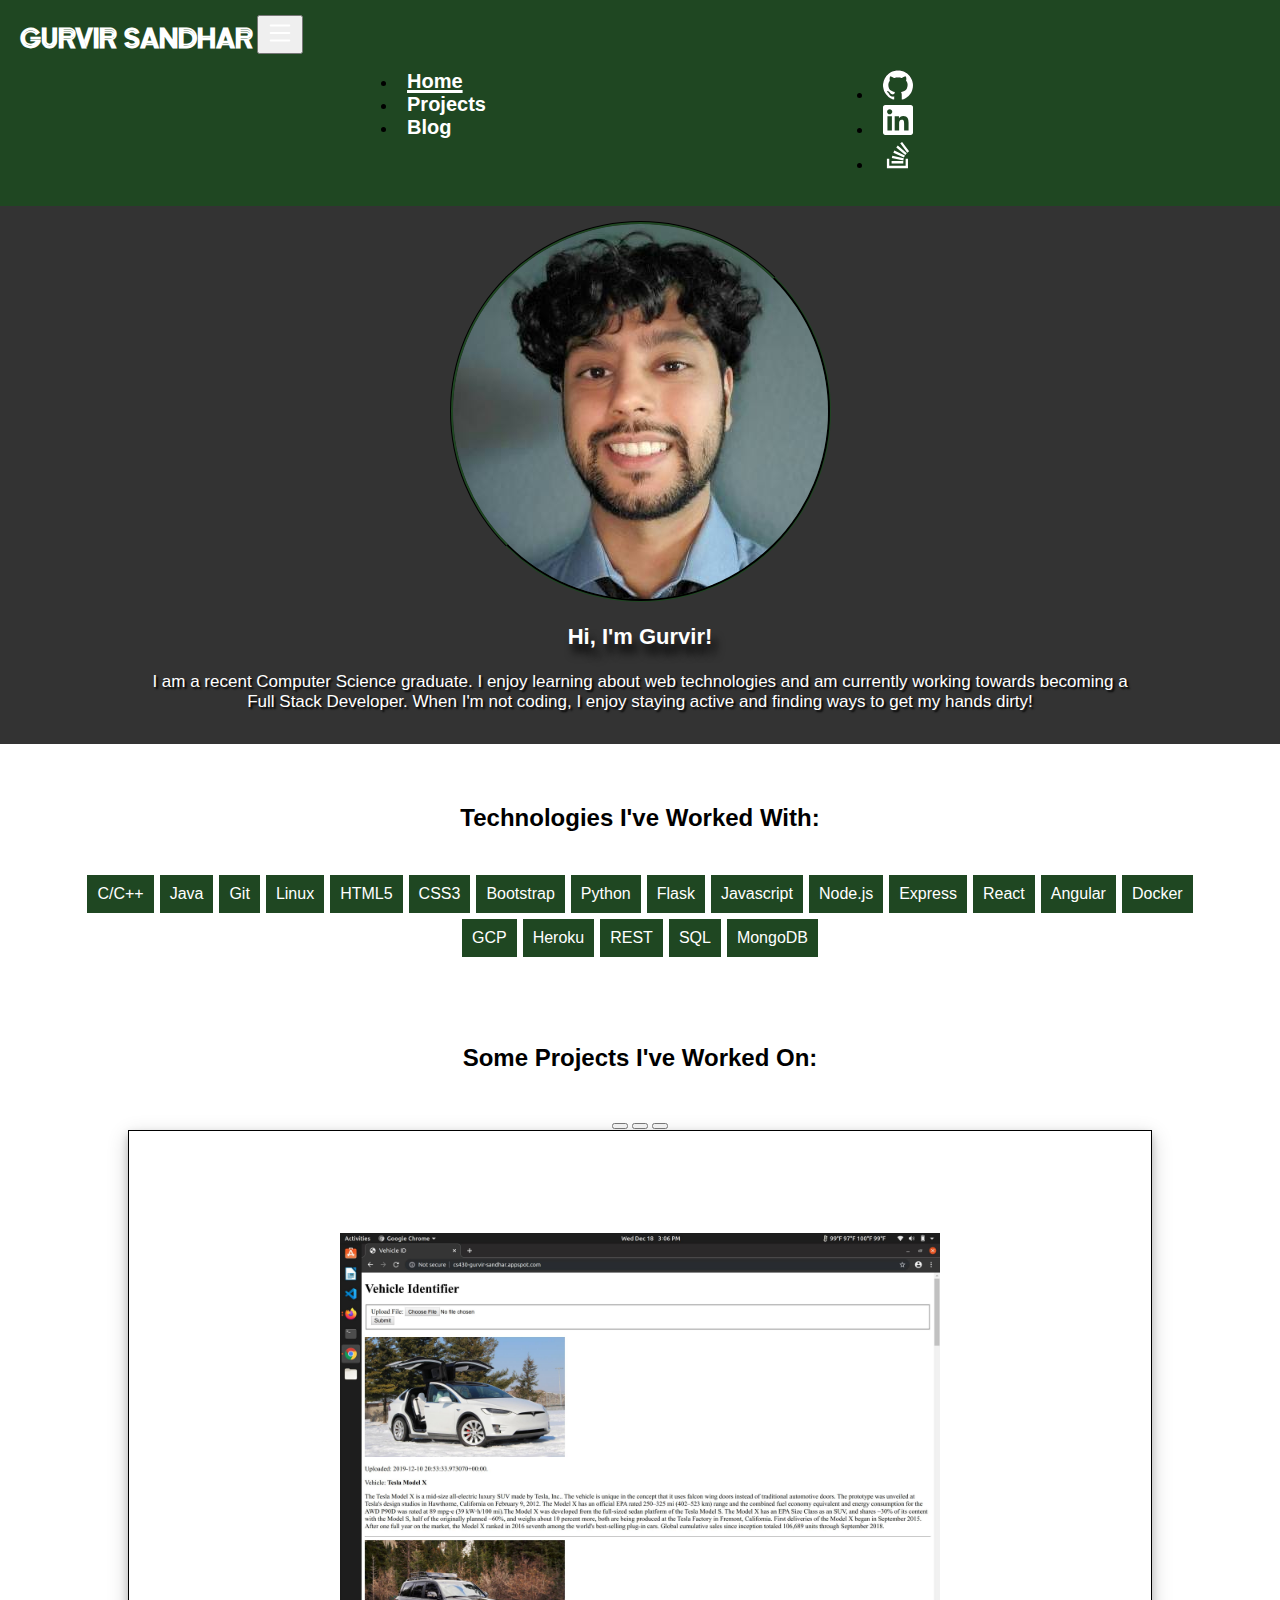
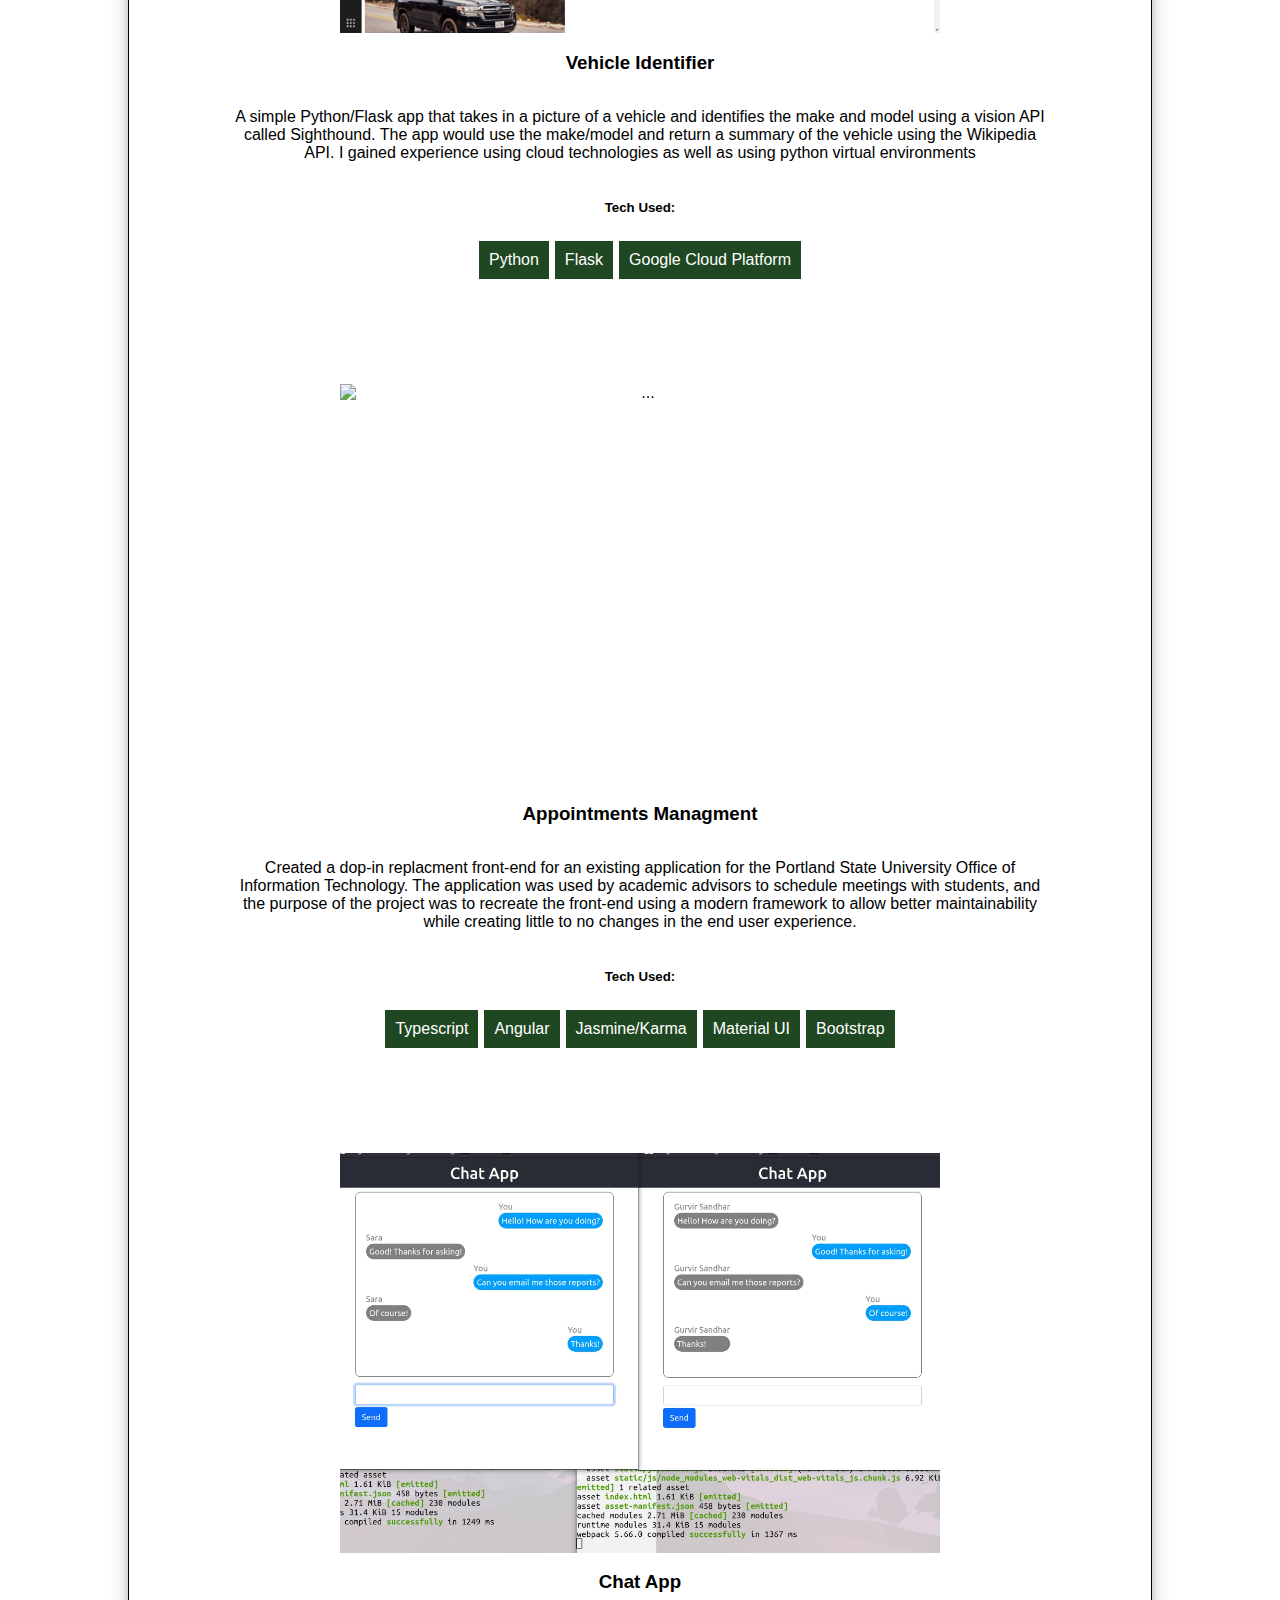
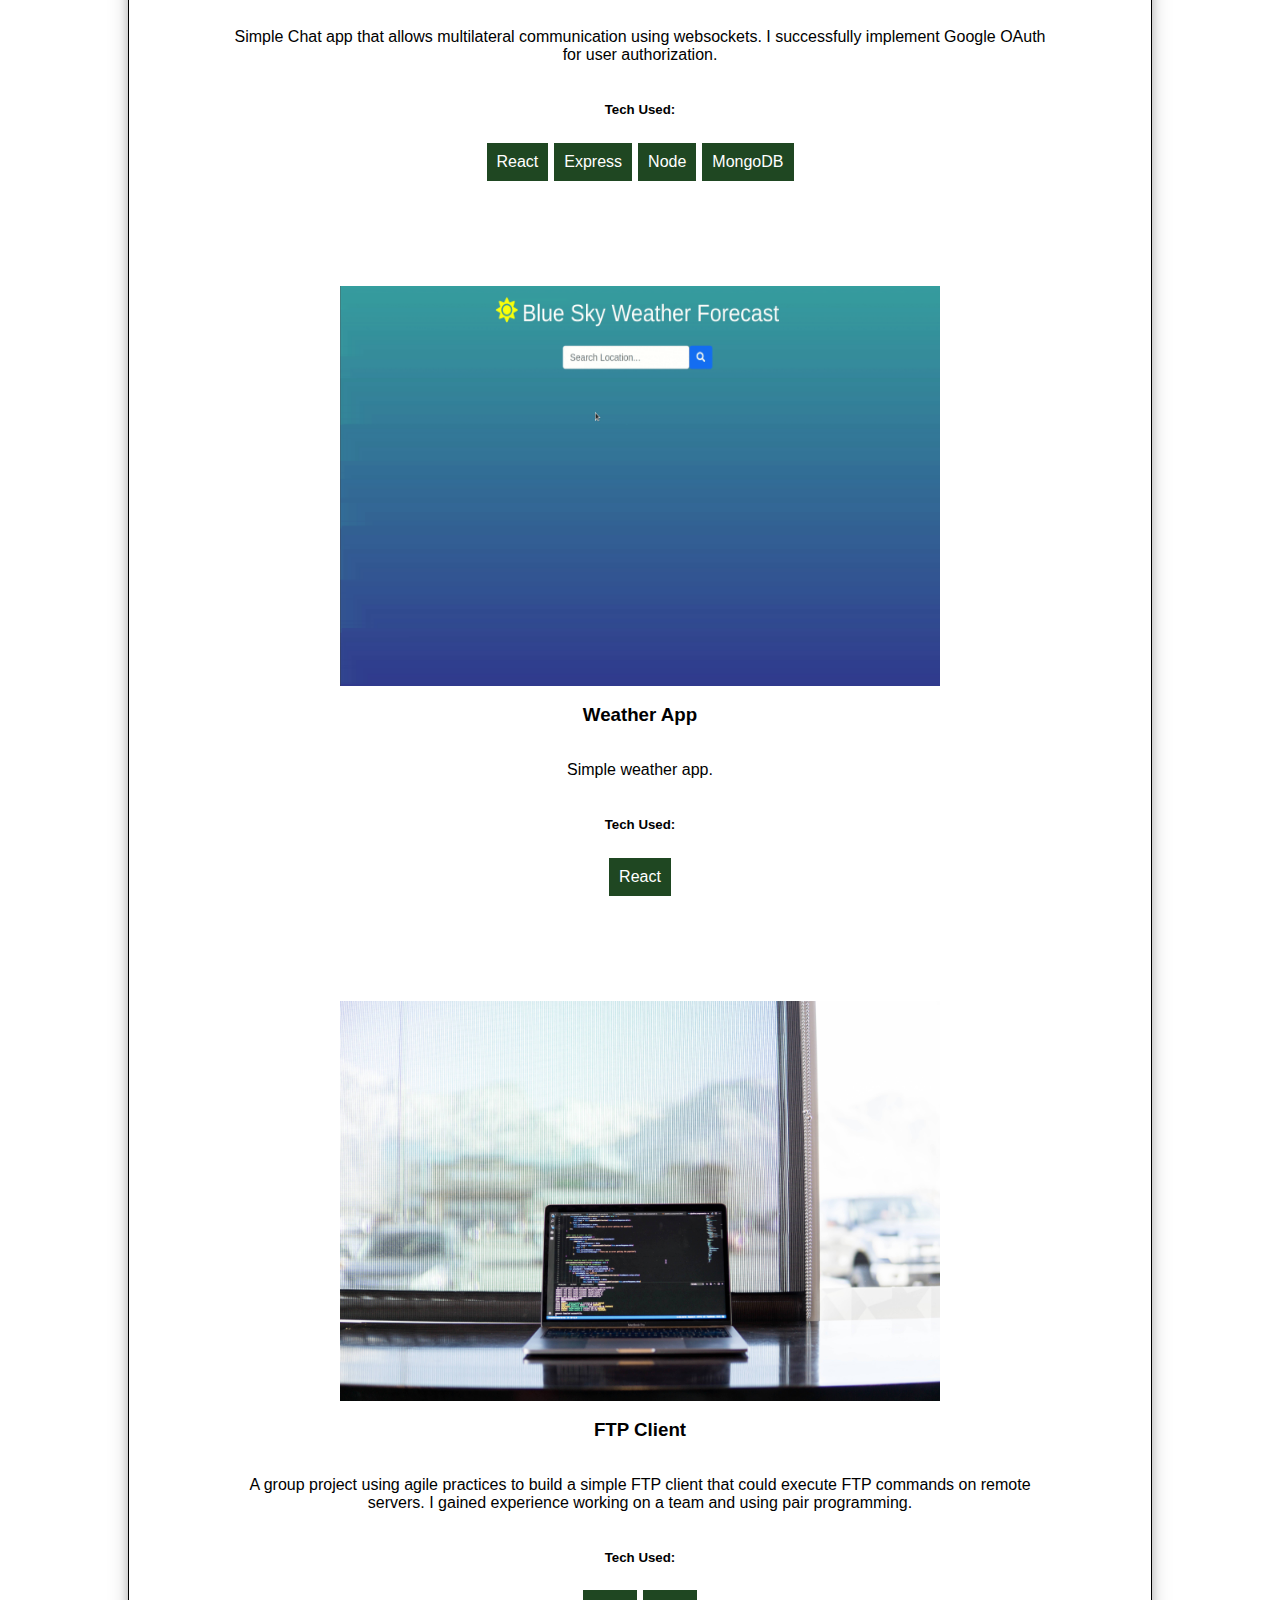
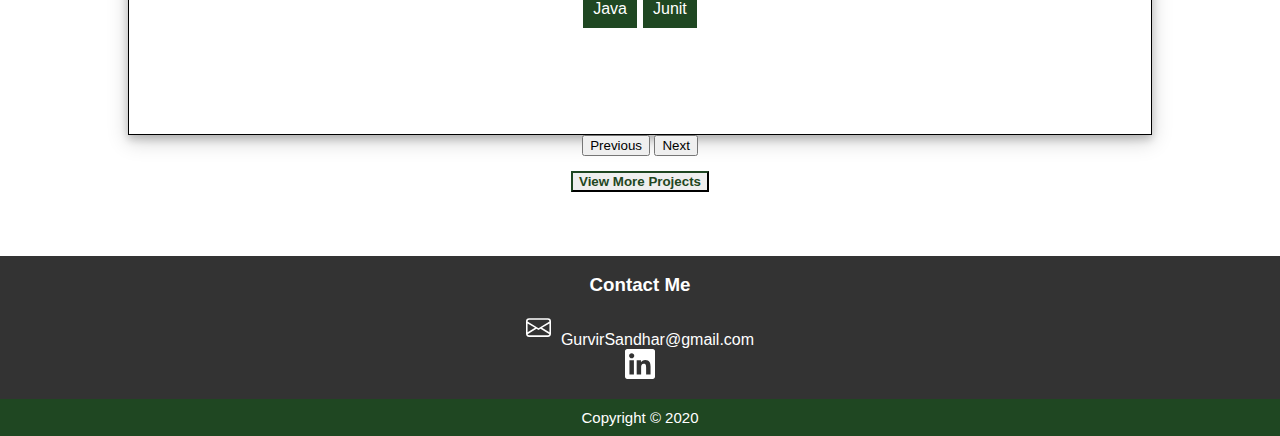
==== commit a18a8d0b: "added carousel items" ====
--- a/index.html
+++ b/index.html
@@ -147,6 +147,33 @@
                 </div>
                 <div class="carousel-item">
                     <div class="carousel-project">
+                        <img src="images/ChatApp.jpg" class="img-fluid" width="600" height="400" alt="...">
+                        <h3>Chat App</h3>
+                        <p>Simple Chat app that allows multilateral communication using websockets. I successfully implement Google OAuth for user authorization.
+                        </p>
+                        <h5>Tech Used:</h5>
+                        <div class="tech-container">
+                            <div>React</div>
+                            <div>Express</div>
+                            <div>Node</div>
+                            <div>MongoDB</div>
+                        </div>
+                    </div>
+                </div>
+                <div class="carousel-item">
+                    <div class="carousel-project">
+                        <img src="images/weather.gif" class="img-fluid" width="600" height="400" alt="...">
+                        <h3>Weather App</h3>
+                        <p>Simple weather app.
+                        </p>
+                        <h5>Tech Used:</h5>
+                        <div class="tech-container">
+                            <div>React</div>
+                        </div>
+                    </div>
+                </div>
+                <div class="carousel-item">
+                    <div class="carousel-project">
                         <img src="images/maxwell-nelson-taiuG8CPKAQ-unsplash.jpg" class="img-fluid" width="600" height="400" alt="...">
                         <h3>FTP Client</h3>
                         <p>A group project using agile practices to build a simple FTP client that could execute FTP commands on remote
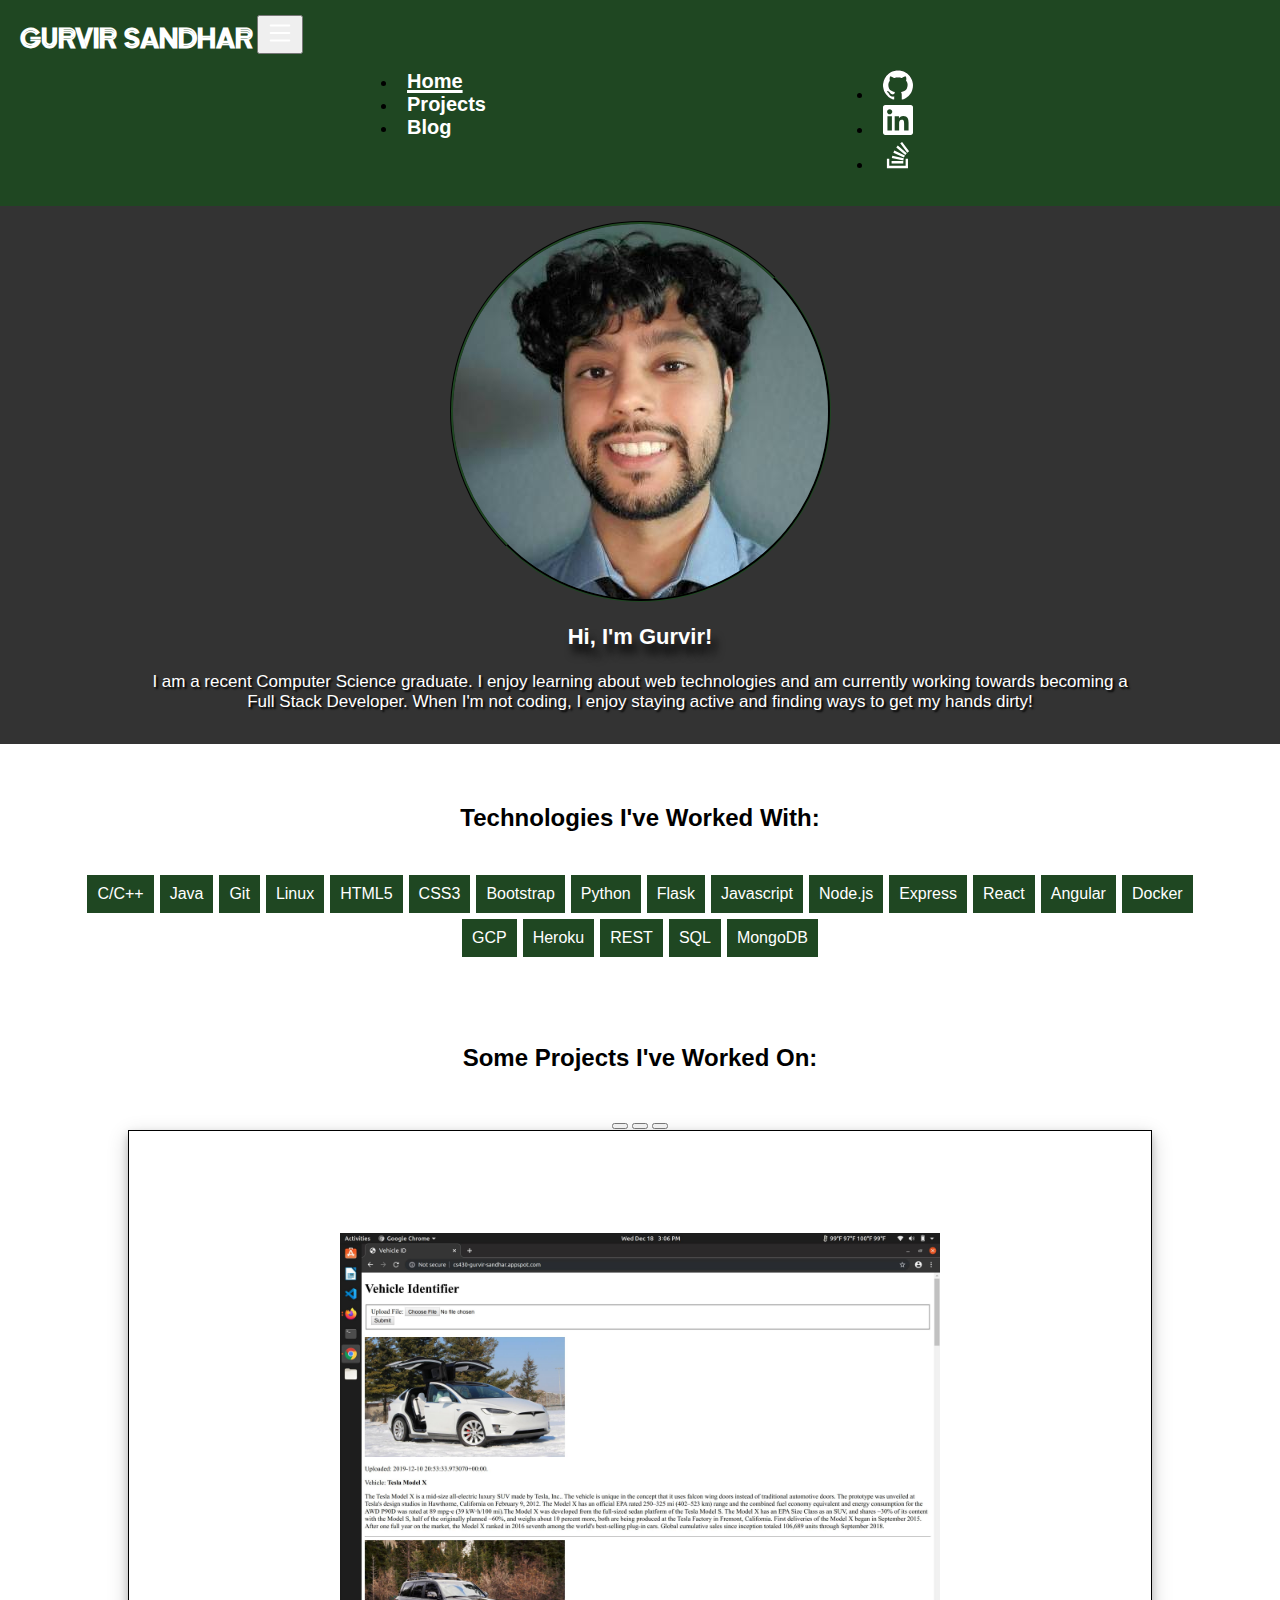
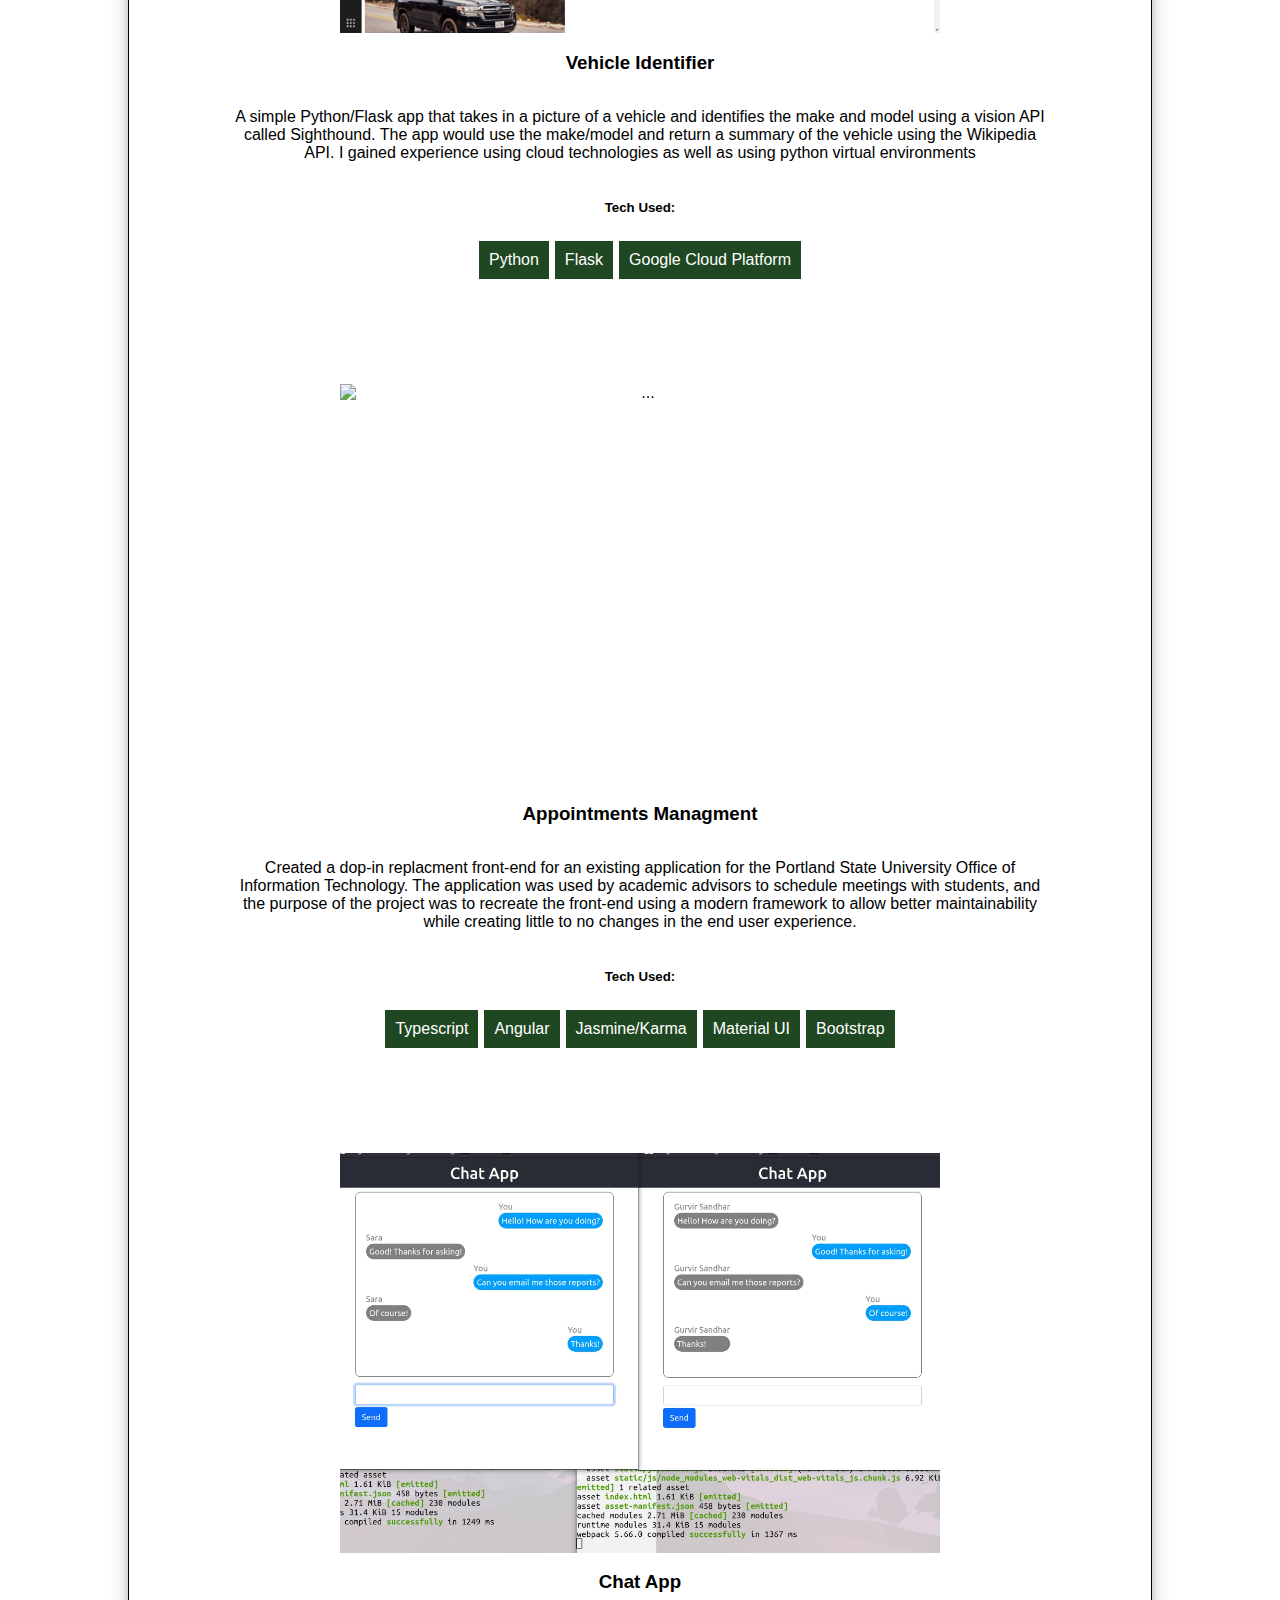
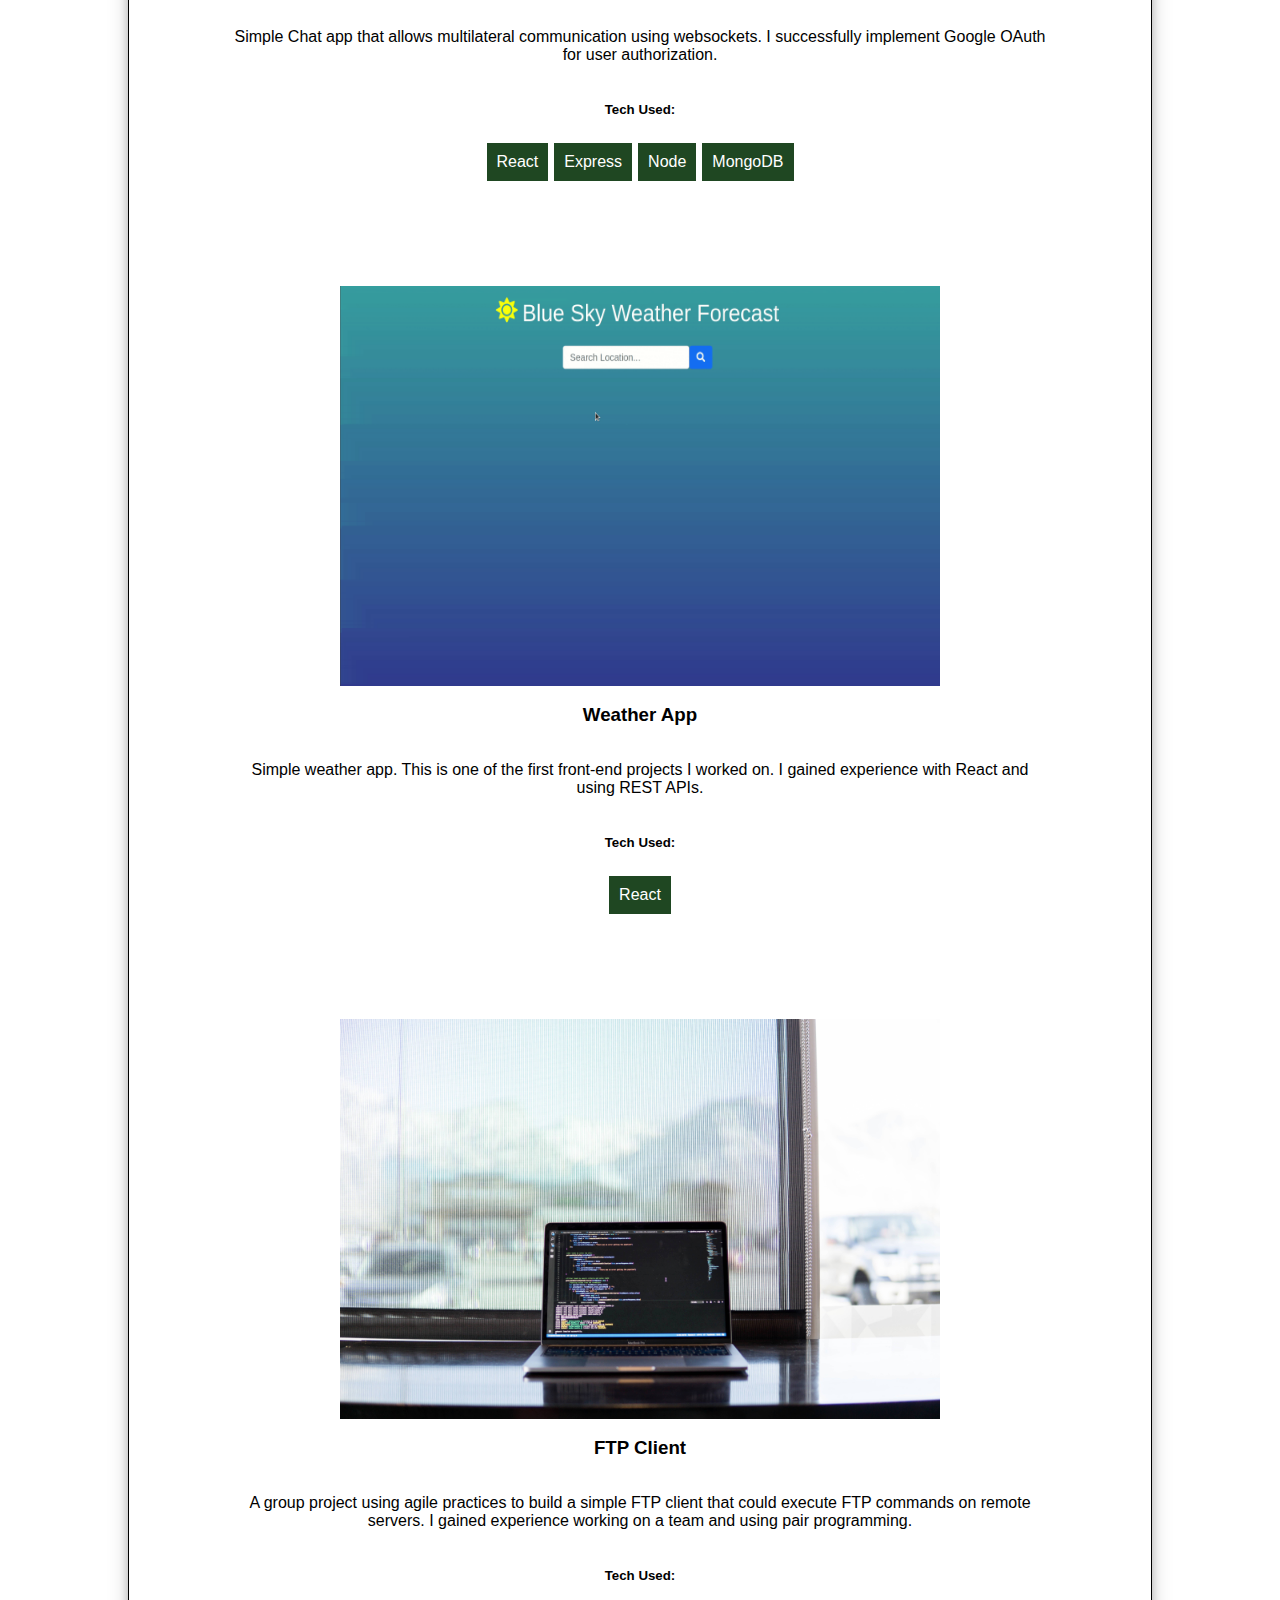
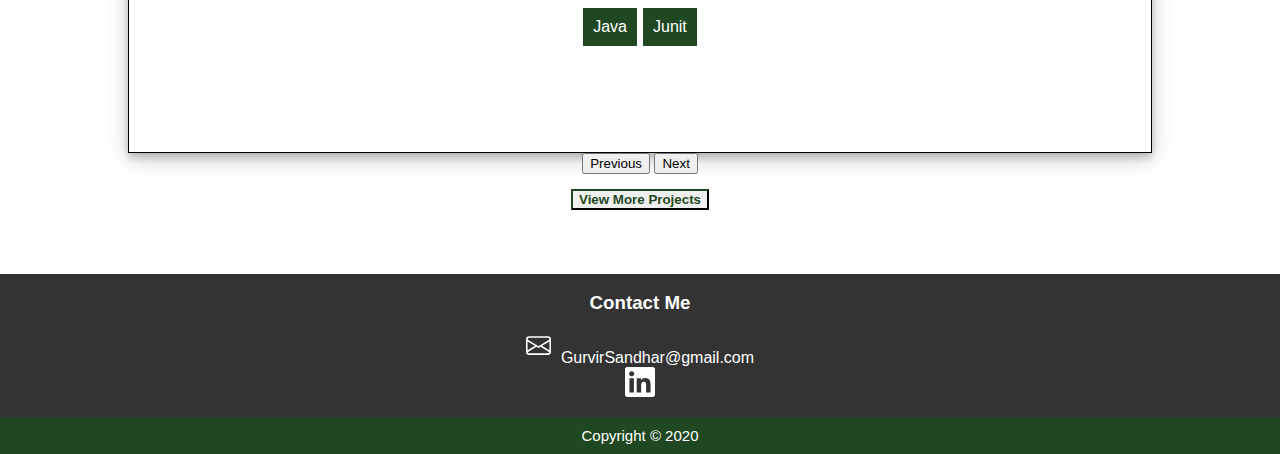
==== commit 08da79e4: "added details to weather app description" ====
--- a/index.html
+++ b/index.html
@@ -164,7 +164,8 @@
                     <div class="carousel-project">
                         <img src="images/weather.gif" class="img-fluid" width="600" height="400" alt="...">
                         <h3>Weather App</h3>
-                        <p>Simple weather app.
+                        <p>Simple weather app. This is one of the first front-end projects I worked on. I gained experience with React and 
+                            using REST APIs.
                         </p>
                         <h5>Tech Used:</h5>
                         <div class="tech-container">
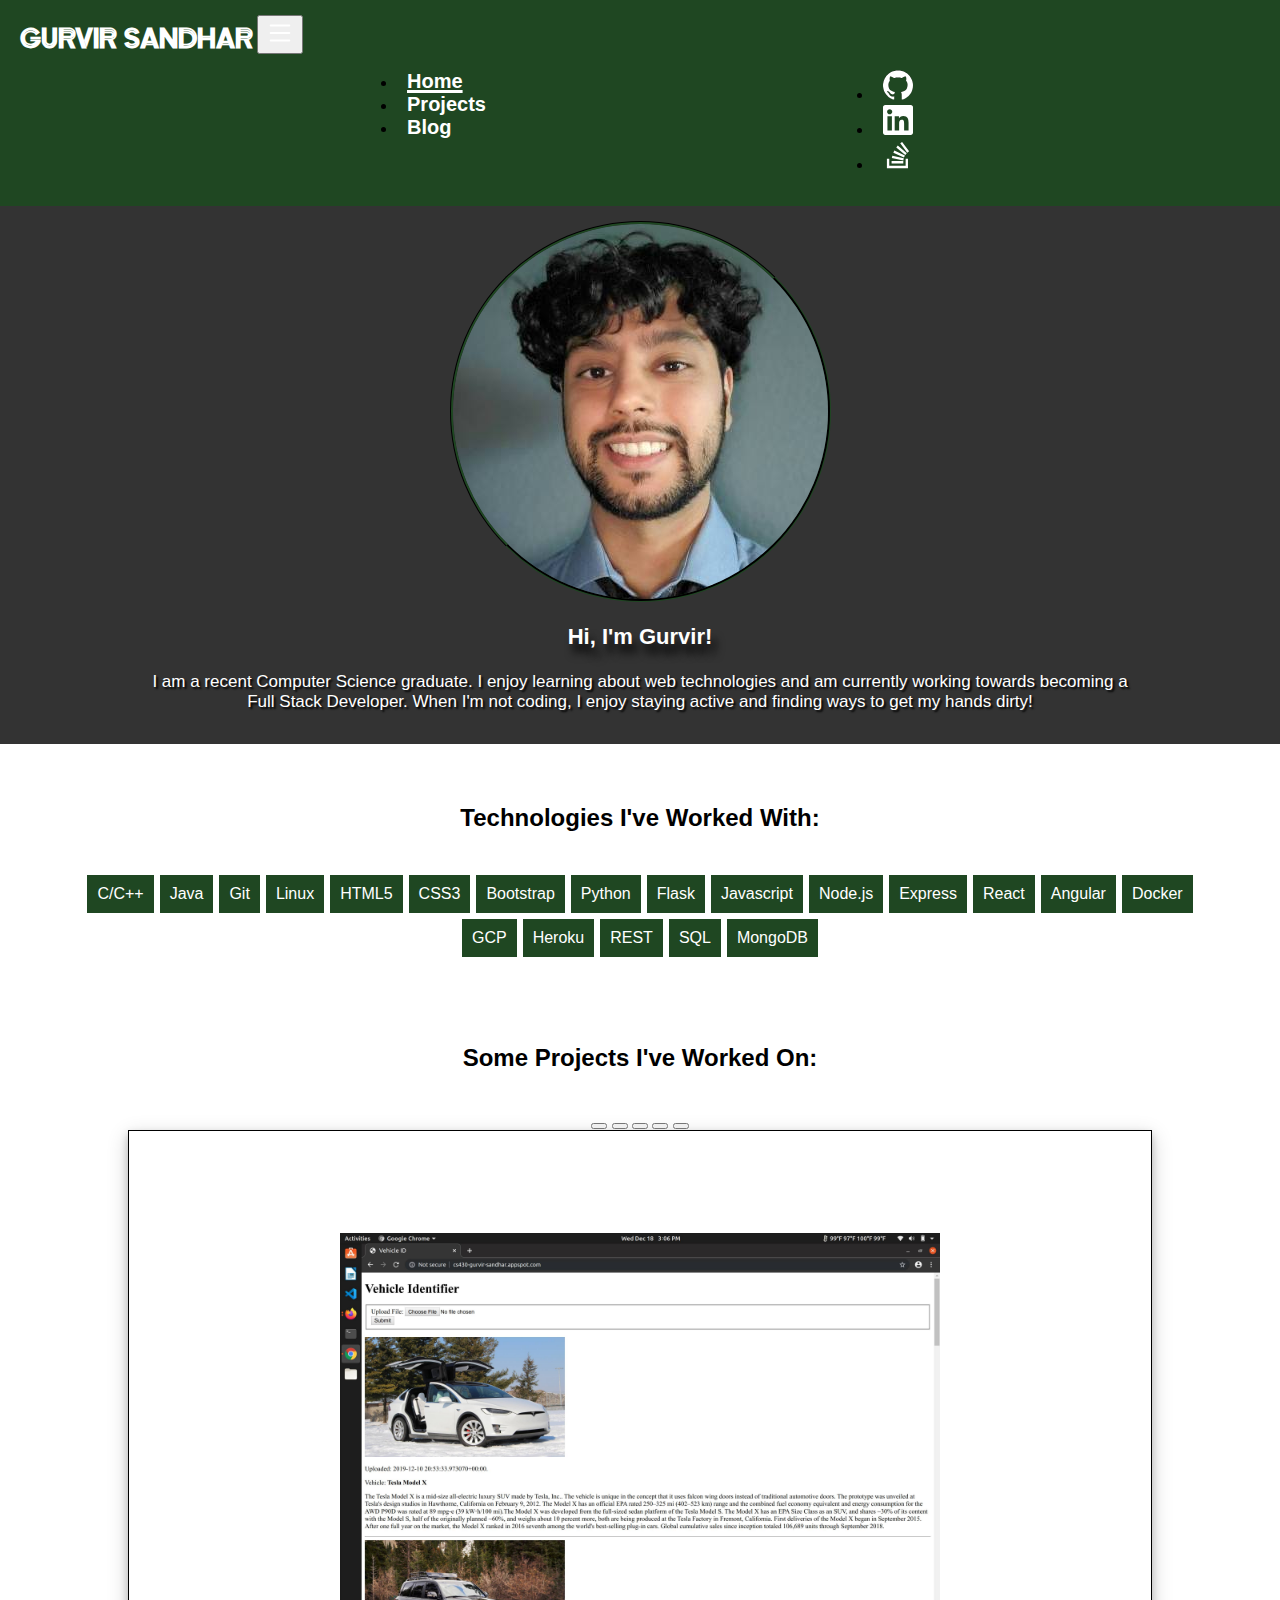
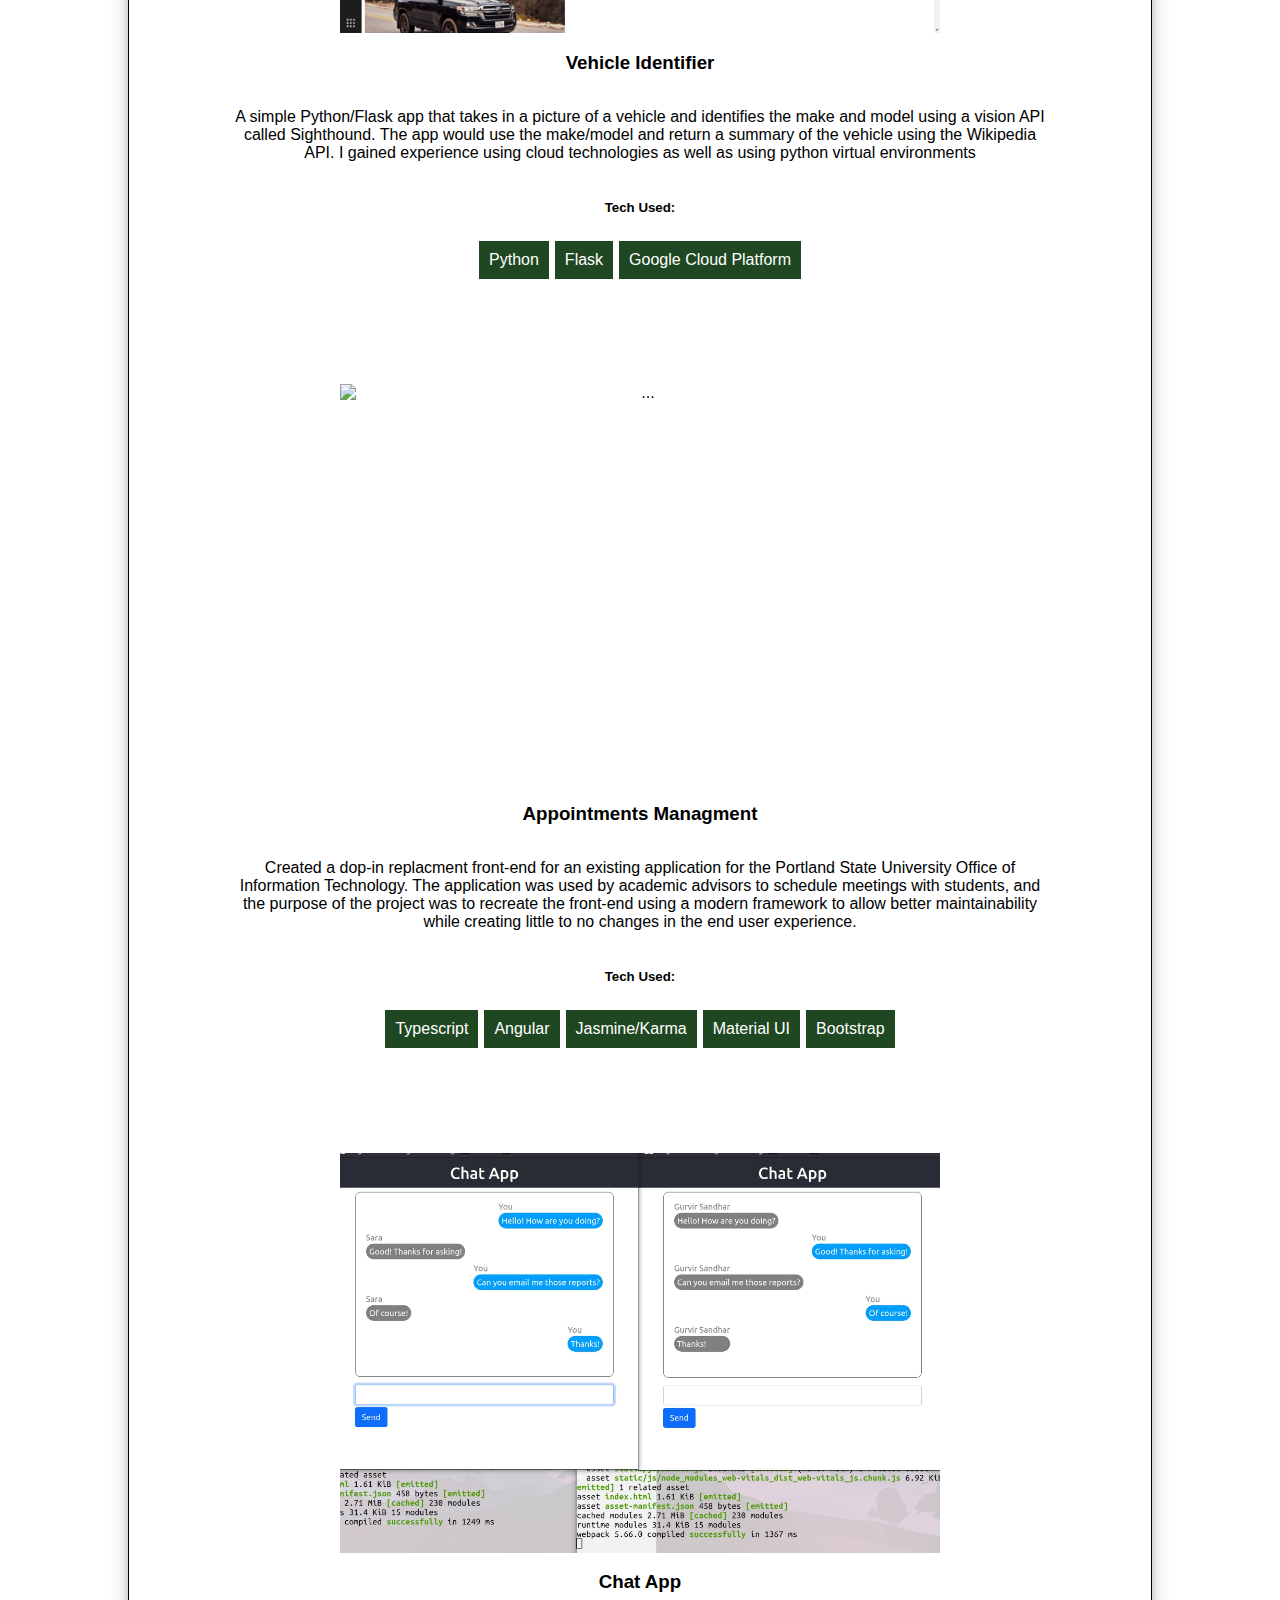
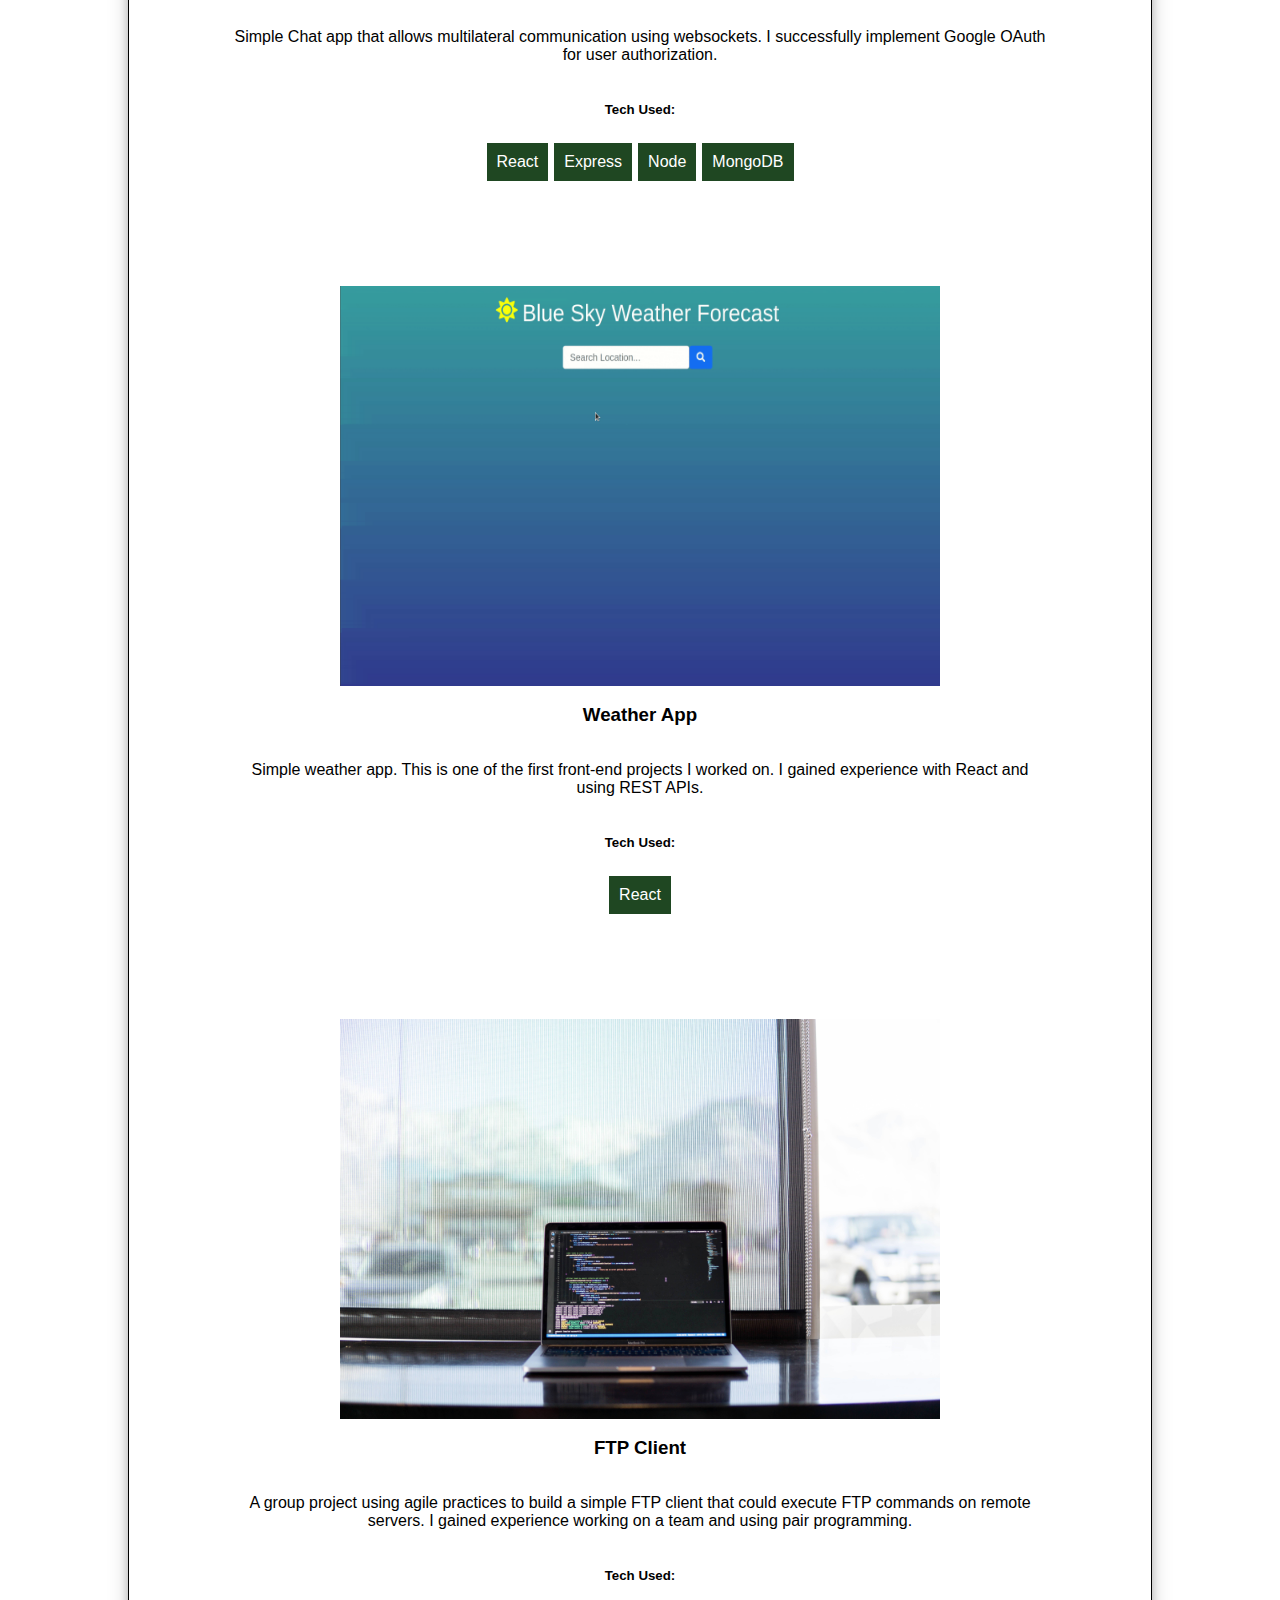
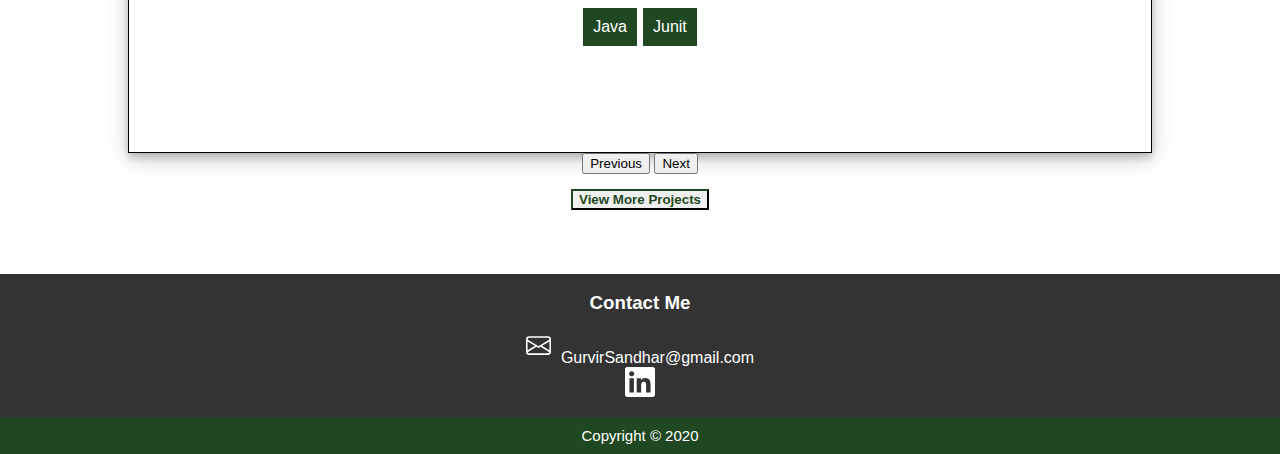
==== commit ebb42733: "fixed indicators" ====
--- a/index.html
+++ b/index.html
@@ -108,6 +108,8 @@
                 <button type="button" data-bs-target="project-carousel" data-bs-slide-to="0" class="active" aria-current="true" aria-label="Project 1"></button>
                 <button type="button" data-bs-target="project-carousel" data-bs-slide-to="1" aria-label="Project 2"></button>
                 <button type="button" data-bs-target="project-carousel" data-bs-slide-to="2" aria-label="Project 3"></button>
+                <button type="button" data-bs-target="project-carousel" data-bs-slide-to="3" aria-label="Project 4"></button>
+                <button type="button" data-bs-target="project-carousel" data-bs-slide-to="4" aria-label="Project 5"></button>
             </div>
             <div class="carousel-inner">
                 <div class="carousel-item active">
